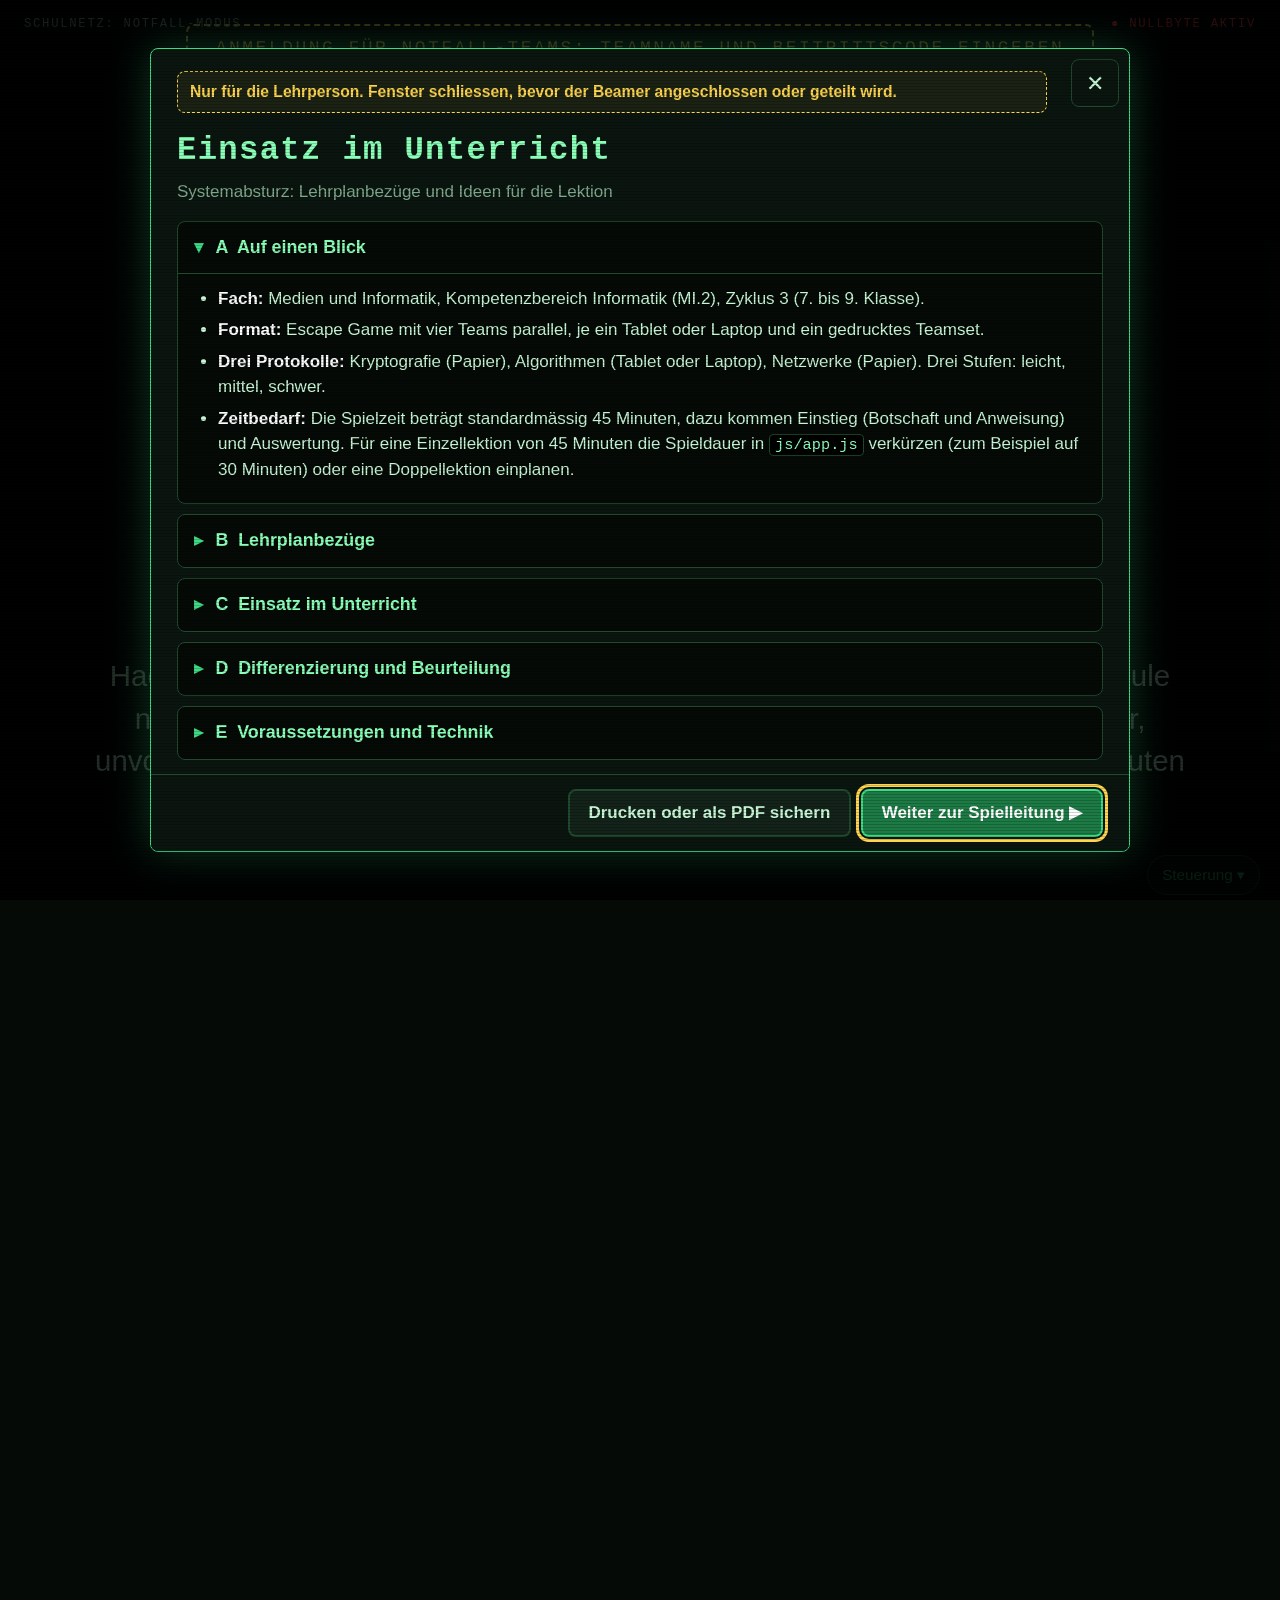
==== spielleitung.html @ 3955ee03 "Standardstufe Mittel, Texte für Tablet oder Laptop, Uhrzeit des Absturzes = Startzeit" ====
<!DOCTYPE html>
<html lang="de-CH">
<head>
  <meta charset="utf-8">
  <meta name="viewport" content="width=device-width, initial-scale=1">
  <meta name="theme-color" content="#050a07">
  <meta name="robots" content="noindex">
  <title>Systemabsturz: Spielleitung</title>
  <link rel="icon" href="data:image/svg+xml,%3Csvg xmlns='http://www.w3.org/2000/svg' viewBox='0 0 16 16'%3E%3Crect width='16' height='16' fill='%23050a07'/%3E%3Ctext x='2' y='12' font-size='11' font-family='monospace' fill='%233ddc84'%3E%3E_%3C/text%3E%3C/svg%3E">
  <link rel="stylesheet" href="css/style.css">
</head>
<body data-seite="spielleitung" class="seite-leitung">

  <!-- Beamer-Bühne -->
  <section class="buehne">
    <div class="buehne-kopf">
      <span class="label">SCHULNETZ: NOTFALL-MODUS</span>
      <span class="label rot blinkt-langsam">● NULLBYTE AKTIV</span>
    </div>
    <div id="buehne-anmeldung" class="buehne-anmeldung">
      <span class="label">ANMELDUNG FÜR NOTFALL-TEAMS: TEAMNAME UND BEITRITTSCODE EINGEBEN</span>
      <span class="spielcode-wert buehne-code"></span>
    </div>
    <div id="gross-label" class="gross-label">BEREIT</div>
    <div id="gross-countdown" class="gross-countdown">45:00</div>
    <div class="szene">
      <h2 id="szene-titel"></h2>
      <p id="szene-text"></p>
    </div>
    <a href="#steuerung" class="zur-steuerung">Steuerung ▾</a>
  </section>

  <!-- Steuerung für die Lehrperson -->
  <section id="steuerung" class="steuerung">

    <!-- Kopfleiste: bleibt beim Scrollen sichtbar -->
    <header class="leitung-kopf">
      <div class="kopf-chips">
        <span class="kopf-chip phase-chip"><span class="chip-label">Phase</span> <strong id="phase-wert">Vorbereitung</strong></span>
        <span class="kopf-chip"><span class="chip-label">Beitrittscode</span> <strong class="spielcode-wert code-chip"></strong></span>
        <span class="kopf-chip"><span class="chip-label">Stufe</span> <strong class="stufe-wert"></strong></span>
        <span class="kopf-chip"><span class="chip-label">Zeit</span> <strong id="mini-countdown">45:00</strong></span>
      </div>
      <div class="kopf-knoepfe">
        <button type="button" id="kopf-start" class="knopf primaer">▶ Spiel starten</button>
        <button type="button" id="vollbild" class="knopf">⛶ Vollbild</button>
        <a href="#" id="zur-buehne" class="knopf link-knopf">▲ Beamer-Ansicht</a>
        <button type="button" id="unterrichtsinfo-knopf" class="knopf">ⓘ Unterrichtsinfo</button>
      </div>
      <p id="ablauf-status" class="ablauf-status" role="status"></p>
    </header>

    <!-- Reiter: Schritt für Schritt -->
    <nav class="reiter" role="tablist" aria-label="Schritte der Spielleitung">
      <button type="button" role="tab" class="reiter-knopf" data-reiter="vorbereiten"><span class="reiter-nr">1</span> Vorbereiten</button>
      <button type="button" role="tab" class="reiter-knopf" data-reiter="spiel"><span class="reiter-nr">2</span> Spiel durchführen</button>
      <button type="button" role="tab" class="reiter-knopf" data-reiter="nachher"><span class="reiter-nr">3</span> Nach dem Spiel</button>
      <button type="button" role="tab" class="reiter-knopf" data-reiter="extras"><span class="reiter-nr">?</span> Lösungen und Extras</button>
    </nav>

    <!-- 1. Vorbereiten -->
    <div class="reiter-inhalt" data-inhalt="vorbereiten" role="tabpanel">
      <div class="raster-2">
        <div class="karte einstellungen">
          <h3><span class="schritt">A</span> Schwierigkeit wählen</h3>
          <label class="zeile">Stufe <select id="stufe-wahl" class="stufe-wahl gross-wahl"></select></label>
          <p class="klein">Gilt für Protokoll 1 (Verschiebung der Chiffrierscheibe), Protokoll 2 (Labyrinth) und Protokoll 3 (Netzwerkplan). Druckt danach das Material derselben Stufe.</p>
          <table id="stufen-uebersicht" class="stufen-tabelle"></table>
        </div>

        <div class="karte einstellungen">
          <h3><span class="schritt">B</span> Code für Kiste 1 (Protokoll 1)</h3>
          <p class="klein">Zahlenschloss eurer ersten Kiste. Die geheime Nachricht wird automatisch neu verschlüsselt.</p>
          <div class="p1-einstellung">
            <label>Code <input id="p1-code" class="pin-klein" inputmode="numeric" maxlength="3" placeholder="z. B. 418" autocomplete="off"></label>
            <button type="button" id="p1-uebernehmen" class="knopf primaer">Übernehmen (PIN)</button>
            <button type="button" id="p1-standard" class="knopf">Standard</button>
          </div>
          <p id="p1-verschiebung-info" class="p1-verschiebung-info"></p>
          <p id="p1-status" class="klein"></p>
          <details class="mehr">
            <summary>Geheimtext anzeigen</summary>
            <div id="p1-vorschau" class="p1-vorschau" hidden></div>
            <p class="klein">Der Code selbst wird nicht an die Geräte der Teams übertragen, nur der Geheimtext und ein Hash.</p>
          </details>
        </div>
      </div>

      <div class="karte">
        <h3><span class="schritt">C</span> Material drucken</h3>
        <p class="klein">Pro Team ein Dossier der gewählten Stufe. Die Stufe lässt sich oben im Dossier oder Blatt umstellen. Druckeinstellung A4, «Tatsächliche Grösse», farbig. Im Dossier gibt es auch «Als HTML herunterladen».</p>
        <div class="druck-kacheln">
          <a class="druck-kachel dossier-kachel" href="druck/teamset.html" target="_blank" rel="noopener"><span class="kachel-icon">📚</span><strong>Gesamtes Dossier</strong><span class="klein">Auftrag und Protokoll 1 bis 3, 7 Seiten</span></a>
          <a class="druck-kachel" href="druck/auftrag.html" target="_blank" rel="noopener"><span class="kachel-icon">📄</span><strong>Auftrag</strong><span class="klein">1 Seite</span></a>
          <a class="druck-kachel" href="druck/protokoll1.html" target="_blank" rel="noopener"><span class="kachel-icon">🔐</span><strong>Protokoll 1</strong><span class="klein">Auftrag und Chiffrierscheibe, 3 Seiten</span></a>
          <a class="druck-kachel" id="link-protokoll2" href="druck/protokoll2.html" target="_blank" rel="noopener"><span class="kachel-icon">🧩</span><strong>Protokoll 2</strong><span class="klein">Algorithmen, 1 Seite</span></a>
          <a class="druck-kachel" id="link-netzwerk" href="druck/protokoll3.html" target="_blank" rel="noopener"><span class="kachel-icon">🌐</span><strong>Protokoll 3</strong><span class="klein">Auftrag und Netzwerkplan, 2 Seiten</span></a>
        </div>
      </div>

      <div class="weiter-zeile">
        <button type="button" class="knopf primaer" data-gehe-zu="spiel">Alles bereit: weiter zu «Spiel durchführen» ▶</button>
      </div>
    </div>

    <!-- 2. Spiel durchführen -->
    <div class="reiter-inhalt" data-inhalt="spiel" role="tabpanel" hidden>
      <div class="karte start-karte">
        <h3>Spiel starten</h3>
        <ol class="zeitstrahl">
          <li><strong>Botschaft</strong><span>Vollbild, NULLBYTE meldet sich mit Maske und Stimme</span></li>
          <li><strong>Spielanweisung</strong><span>wird vorgelesen, Beitrittscode gross darüber. Jetzt Material verteilen, Teams melden sich an.</span></li>
          <li><strong>Aufgaben frei</strong><span>Countdown startet, alle Teams beginnen gleichzeitig</span></li>
        </ol>
        <button type="button" id="spiel-starten" class="knopf primaer gross-knopf">▶ Spiel starten</button>
        <p class="tasten klein">Tastatur im Vollbild: <kbd>→</kbd> nächster Schritt, <kbd>R</kbd> Anweisung nochmals vorlesen, <kbd>Esc</kbd> Botschaft abbrechen.</p>
      </div>

      <div class="raster-2">
        <div class="karte">
          <h3>Auf dem Beamer zeigen</h3>
          <div class="knopf-reihe">
            <button type="button" class="knopf" data-szene="intro">Alarm</button>
            <button type="button" class="knopf" data-szene="auftrag">Auftrag</button>
            <button type="button" class="knopf" data-szene="regeln">Regeln</button>
            <button type="button" class="knopf" data-szene="gerettet">Gerettet</button>
            <span id="szene-vorlesen"></span>
          </div>
          <div class="knopf-reihe">
            <button type="button" id="nur-botschaft" class="knopf gefahr">Botschaft von NULLBYTE</button>
          </div>
          <div id="auto-vorlesen-zeile" class="schalter-zeile">
            <label><input type="checkbox" id="auto-vorlesen" checked> Story automatisch vorlesen</label>
            <label><input type="checkbox" id="hacker-stimme" checked> NULLBYTE mit Hackerstimme</label>
          </div>
        </div>

        <div class="karte">
          <h3>Ein Team hat Protokoll 3 geknackt</h3>
          <p class="klein">Zeigt die Schlussszene auf dem Beamer und hält die Uhr an.</p>
          <button type="button" id="system-gerettet" class="knopf primaer gross-knopf">✓ System gerettet</button>
        </div>
      </div>

      <details class="karte hilfe-karte">
        <summary><h3>Probleme? Hilfe für Notfälle</h3></summary>
        <ul class="hilfe-liste">
          <li><button type="button" id="signal-erneut" class="knopf">Startsignal erneut senden</button><span>Ein Gerät wartet noch, obwohl das Spiel läuft.</span></li>
          <li><button type="button" id="start-countdown" class="knopf">Aufgaben sofort freigeben</button><span>Ohne Botschaft und Anweisung direkt starten.</span></li>
          <li><button type="button" id="neuer-code" class="knopf">Neuer Beitrittscode</button><span>Nur vor dem Start möglich.</span></li>
        </ul>
        <p class="klein">Kein Internet? Auf dem Gerät des Teams «Spielleitung: manuell starten» und PIN wählen.<br>Direkter Link für die Teams: <code id="anmelde-link"></code></p>
        <p id="sync-info" class="klein"></p>
      </details>
    </div>

    <!-- 3. Nach dem Spiel -->
    <div class="reiter-inhalt" data-inhalt="nachher" role="tabpanel" hidden>
      <div class="raster-2">
        <div class="karte">
          <h3>Neue Runde vorbereiten</h3>
          <p>Setzt Countdown, Beitrittscode und Beamer zurück. Danach mit Schritt 1 neu beginnen.</p>
          <button type="button" id="reset-countdown" class="knopf gefahr">Spiel zurücksetzen (PIN)</button>
        </div>
        <div class="karte">
          <h3>Geräte der Teams zurücksetzen</h3>
          <ol>
            <li>Auf dem Tablet oder Laptop des Teams unten rechts auf «Spielleitung» tippen oder klicken.</li>
            <li>PIN eingeben, «Spiel zurücksetzen» wählen und «Löschen» bestätigen.</li>
          </ol>
          <p class="klein">Der Spielstand liegt nur auf dem jeweiligen Gerät. Die Teams melden ihren Endpunktestand mündlich.</p>
        </div>
      </div>
    </div>

    <!-- Lösungen und Extras -->
    <div class="reiter-inhalt" data-inhalt="extras" role="tabpanel" hidden>
      <div class="karte">
        <h3>Lösungen</h3>
        <p class="klein">Passen sich an die gewählte Stufe und den Code für Kiste 1 an. Nicht auf dem Beamer zeigen.</p>
        <button type="button" id="loesungen-knopf" class="knopf">Lösungen anzeigen</button>
        <div id="loesungen" hidden>
          <dl id="loesungen-liste" class="loesungen-liste"></dl>
        </div>
      </div>

      <details class="karte">
        <summary><h3>Countdown ohne Internet synchronisieren</h3></summary>
        <p>Nur nötig, wenn das Startsignal nicht funktioniert. Alle Geräte zählen dann auf dieselbe Uhrzeit herunter.</p>
        <label class="zeile">Spielende <input type="time" id="link-zeit" step="60"></label>
        <p class="link-zeile"><span class="label">Teams:</span> <code id="link-tablet"></code> <button type="button" class="knopf klein-knopf kopieren" data-ziel="#link-tablet">Kopieren</button></p>
        <p class="link-zeile"><span class="label">Beamer:</span> <code id="link-beamer"></code> <button type="button" class="knopf klein-knopf kopieren" data-ziel="#link-beamer">Kopieren</button></p>
        <button type="button" id="link-oeffnen" class="knopf">Beamer mit dieser Endzeit öffnen</button>
      </details>

      <details class="karte">
        <summary><h3>Konfiguration erzeugen (Codes ändern)</h3></summary>
        <p>Hier erzeugt ihr neue Hashes, wenn ihr das Spiel mit eigenen Codes spielen wollt. Die Ausgabe ersetzt die entsprechenden Konstanten oben in <code>js/app.js</code>. Die Eingaben werden nirgends gespeichert.</p>
        <div class="generator">
          <label>Code Protokoll 1 (Kiste 1) <input id="gen-p1" inputmode="numeric"></label>
          <label>Erklärung Protokoll 1 <input id="gen-p1info"></label>
          <label>Bonusantwort <input id="gen-bonus" inputmode="numeric"></label>
          <label>Signaturen Protokoll 2 (mit Komma) <input id="gen-signaturen"></label>
          <label>Code Kiste 2 <input id="gen-kiste2" inputmode="numeric"></label>
          <label>Override-Code Protokoll 3 <input id="gen-p3" inputmode="numeric"></label>
          <label>Erklärung Protokoll 3 <input id="gen-p3info"></label>
          <label>Verschiebung Protokoll 1 (1 bis 25) <input id="gen-verschiebung" inputmode="numeric" placeholder="4"></label>
          <label>Neue PIN (leer = bisherige) <input id="gen-pin" inputmode="numeric"></label>
        </div>
        <button type="button" id="generator-knopf" class="knopf primaer">Konfiguration erzeugen (PIN)</button>
        <textarea id="generator-ausgabe" class="generator-ausgabe" rows="16" readonly hidden></textarea>
        <p class="klein">Wenn ihr das Labyrinth ändert, passt ihr es in <code>js/maze.js</code> an und erzeugt hier die neuen Signaturen.</p>
      </details>

      <p class="klein"><a href="index.html">Zur Startseite der Teams</a></p>
    </div>
  </section>

  <footer class="fuss">
    <span>«Systemabsturz» von Christof Heiss, Jan Schmid, PH Luzern 2026, Lizenz <a href="https://creativecommons.org/licenses/by-sa/4.0/deed.de" target="_blank" rel="noopener">CC BY-SA 4.0</a></span>
  </footer>

  <!-- Botschaft von NULLBYTE (Intro im Vollbild) -->
  <div id="video-box" class="overlay video-box" hidden>
    <div id="video-ersatz" class="video-ersatz">
      <img src="img/maske.svg" alt="Maske von NULLBYTE" class="maske maske-gross">
      <div class="ersatz-rechts">
        <div class="label rot blinkt-langsam">● EINGEHENDE ÜBERTRAGUNG: NULLBYTE</div>
        <pre id="ersatz-text"></pre>
      </div>
    </div>
    <div class="video-knoepfe">
      <button type="button" id="nochmals-vorlesen" class="knopf">Botschaft nochmals abspielen</button>
      <button type="button" id="video-freigeben" class="knopf primaer">Weiter zur Spielanweisung ▶</button>
      <button type="button" id="video-schliessen" class="knopf">Schliessen ✕</button>
    </div>
  </div>

  <!-- Spielanweisung nach der Botschaft, darüber der Beitrittscode -->
  <div id="anweisung" class="overlay anweisung" hidden>
    <div class="anweisung-box">
      <div class="anweisung-code">
        <span class="label">BEITRITTSCODE FÜR DIE TEAMS</span>
        <span class="spielcode-wert anweisung-codewert"></span>
        <span class="anweisung-url">Notfall-Terminal: <strong class="anmelde-kurz"></strong></span>
      </div>
      <h1 id="anweisung-titel"></h1>
      <div id="anweisung-text" class="anweisung-text"></div>
      <div class="anweisung-knoepfe">
        <button type="button" id="anweisung-nochmals" class="knopf klein-knopf">Nochmals vorlesen</button>
        <button type="button" id="anweisung-freigeben" class="knopf klein-knopf">Aufgaben jetzt freigeben ▶</button>
      </div>
    </div>
  </div>

  <!-- Schlussszene -->
  <div id="gerettet" class="overlay sieg" hidden>
    <div class="overlay-box">
      <h1>SYSTEM WIEDERHERGESTELLT</h1>
      <p class="gross-text">NULLBYTE ist ausgesperrt. Ihr habt die Schule gerettet!</p>
      <p class="klein">Tippen zum Schliessen</p>
    </div>
  </div>

  <!-- Unterrichtsinfo: erscheint beim Öffnen, nur für die Lehrperson (Inhalt in js/unterrichtsinfo.js) -->
  <div id="unterrichtsinfo" class="info-overlay" hidden>
    <div id="unterrichtsinfo-box" class="info-fenster" role="dialog" aria-modal="true" aria-labelledby="unterrichtsinfo-titel" aria-describedby="unterrichtsinfo-untertitel">
      <button type="button" id="unterrichtsinfo-schliessen" class="info-x" aria-label="Fenster schliessen">✕</button>
      <p id="unterrichtsinfo-hinweis" class="info-hinweis"></p>
      <h2 id="unterrichtsinfo-titel"></h2>
      <p id="unterrichtsinfo-untertitel" class="info-untertitel"></p>
      <div id="unterrichtsinfo-inhalt" class="info-inhalt"></div>
      <div class="info-knoepfe">
        <button type="button" id="unterrichtsinfo-drucken" class="knopf">Drucken oder als PDF sichern</button>
        <button type="button" id="unterrichtsinfo-weiter" class="knopf primaer">Weiter zur Spielleitung ▶</button>
      </div>
    </div>
  </div>

  <script src="js/maze.js"></script>
  <script src="js/netzwerke.js"></script>
  <script src="js/app.js"></script>
  <script src="js/unterrichtsinfo.js"></script>
</body>
</html>
---- css/style.css ----
/* =====================================================================
   Systemabsturz: Gestaltung im Terminal-Look
   Lizenz: CC BY-SA 4.0, Christof Heiss, Jan Schmid, PH Luzern 2026
   ===================================================================== */

:root {
  --hintergrund: #050a07;
  --flaeche: #0b1510;
  --flaeche-hell: #13231a;
  --rand: #1f4a2e;
  --gruen: #3ddc84;
  --gruen-hell: #8affb8;
  --gruen-dunkel: #1c7a45;
  --text: #c8f7d6;
  --text-schwach: #7fa98c;
  --rot: #ff4040;
  --rot-dunkel: #8b1111;
  --gelb: #ffd54f;
  --blau: #4c97ff;
  --mono: ui-monospace, "SFMono-Regular", Menlo, Consolas, "Liberation Mono", "Courier New", monospace;
  --sans: -apple-system, "Segoe UI", Roboto, "Helvetica Neue", Arial, sans-serif;
  --touch: 56px;
  --radius: 8px;
}

* { box-sizing: border-box; }

html, body {
  margin: 0;
  height: 100%;
  background: var(--hintergrund);
  color: var(--text);
  font-family: var(--mono);
  font-size: 17px;
  line-height: 1.45;
  -webkit-text-size-adjust: 100%;
  -webkit-tap-highlight-color: transparent;
  overscroll-behavior: none;
}

/* leichte Bildschirmlinien wie bei einem alten Monitor */
body::after {
  content: "";
  position: fixed;
  inset: 0;
  pointer-events: none;
  background: repeating-linear-gradient(0deg, rgba(0, 0, 0, 0.18) 0, rgba(0, 0, 0, 0.18) 1px, transparent 1px, transparent 3px);
  z-index: 9999;
  transform: translateZ(0);   /* eigene Grafikebene: wird nicht bei jedem Bild neu gezeichnet */
  contain: strict;
}

[hidden] { display: none !important; }

a { color: var(--gruen); }
h1, h2, h3 { color: var(--gruen-hell); margin: 0 0 0.5em; font-weight: 700; letter-spacing: 0.04em; }
h2 { font-size: 1.25rem; }
h3 { font-size: 1.05rem; }
p { margin: 0 0 0.8em; }
code { background: var(--flaeche-hell); padding: 0 0.3em; border-radius: 4px; word-break: break-all; }

.label { font-size: 0.72rem; letter-spacing: 0.14em; color: var(--text-schwach); text-transform: uppercase; }
.klein { font-size: 0.85rem; color: var(--text-schwach); }
.rot { color: var(--rot); }
.ok { color: var(--gruen); font-weight: 700; }
.fehler { color: var(--rot); font-weight: 700; }
.gross-text { font-size: 1.35rem; font-weight: 700; }

/* ------------------------------ Knöpfe ------------------------------ */

.knopf {
  min-height: var(--touch);
  min-width: var(--touch);
  padding: 0 1.1em;
  font: inherit;
  font-weight: 700;
  color: var(--text);
  background: var(--flaeche-hell);
  border: 2px solid var(--rand);
  border-radius: var(--radius);
  cursor: pointer;
  touch-action: manipulation;
  user-select: none;
  -webkit-user-select: none;
  transition: background 0.15s, transform 0.08s, border-color 0.15s;
}
.knopf:hover { border-color: var(--gruen); }
.knopf:active { transform: scale(0.97); }
.knopf:focus-visible, .taste:focus-visible, .tab:focus-visible { outline: 3px solid var(--gelb); outline-offset: 2px; }
.knopf:disabled { opacity: 0.4; cursor: not-allowed; }
.knopf.primaer { background: var(--gruen-dunkel); border-color: var(--gruen); color: #fff; }
.knopf.primaer:hover { background: #239552; }
.knopf.gefahr { background: var(--rot-dunkel); border-color: var(--rot); color: #fff; }
.knopf.gross { min-height: 68px; font-size: 1.25rem; width: 100%; }
.klein-knopf { min-height: 48px; font-size: 0.85rem; font-weight: 400; }

/* ----------------------------- Fusszeile ---------------------------- */

.fuss {
  display: flex;
  align-items: center;
  justify-content: space-between;
  gap: 1em;
  padding: 2px 12px;
  font-size: 0.72rem;
  color: var(--text-schwach);
  border-top: 1px solid var(--rand);
  background: var(--hintergrund);
}
.fuss .klein-knopf { min-height: 48px; padding: 0 0.8em; background: transparent; border-color: transparent; color: var(--text-schwach); }

/* ============================ Startseite ============================ */

.seite-start { display: flex; flex-direction: column; min-height: 100%; }
.start { flex: 1; display: flex; align-items: center; justify-content: center; padding: 24px 16px; }
.start-box { width: 100%; max-width: 620px; }
.boot { color: var(--gruen); font-size: 0.95rem; margin: 0 0 1.2em; white-space: pre-wrap; }
.start h1 { font-size: clamp(2.2rem, 7vw, 4rem); margin-bottom: 0.1em; }
.untertitel { color: var(--text-schwach); letter-spacing: 0.2em; text-transform: uppercase; }
.warnung-text { color: var(--rot); border-left: 4px solid var(--rot); padding-left: 0.8em; }
#start-formular { display: flex; flex-direction: column; gap: 12px; margin: 1.4em 0 1em; }
#start-formular input {
  min-height: 64px;
  font: inherit;
  font-size: 1.4rem;
  padding: 0 0.6em;
  color: var(--gruen-hell);
  background: #000;
  border: 2px solid var(--gruen-dunkel);
  border-radius: var(--radius);
  caret-color: var(--gruen);
}
#start-formular input:focus { outline: none; border-color: var(--gruen); box-shadow: 0 0 0 3px rgba(61, 220, 132, 0.25); }

/* Glitch-Effekt für Titel */
.glitch { position: relative; color: var(--gruen-hell); text-shadow: 0 0 12px rgba(61, 220, 132, 0.45); }
.glitch::before, .glitch::after {
  content: attr(data-text);
  position: absolute;
  inset: 0;
  overflow: hidden;
  pointer-events: none;
}
.glitch::before { color: var(--rot); transform: translate(2px, 0); clip-path: inset(0 0 60% 0); animation: glitch 3s infinite steps(1); opacity: 0.7; }
.glitch::after { color: var(--blau); transform: translate(-2px, 0); clip-path: inset(55% 0 0 0); animation: glitch 2.3s infinite steps(1) reverse; opacity: 0.7; }
@keyframes glitch {
  0%, 88%, 100% { transform: translate(0, 0); opacity: 0; }
  90% { transform: translate(3px, -1px); opacity: 0.8; }
  94% { transform: translate(-3px, 1px); opacity: 0.8; }
}

/* ============================= Terminal ============================= */

.seite-terminal {
  display: grid;
  grid-template-rows: auto auto 1fr auto;
  height: 100vh;
  height: 100dvh;
  overflow: hidden;
}

.kopf {
  display: flex;
  align-items: stretch;
  gap: 10px;
  padding: 6px 12px;
  padding-top: max(6px, env(safe-area-inset-top));
  background: linear-gradient(#0d1a12, #08110c);
  border-bottom: 2px solid var(--rand);
}
.kopf-feld { display: flex; flex-direction: column; justify-content: center; padding: 0 10px; border-right: 1px solid var(--rand); }
.kopf-feld .wert { font-size: 1.35rem; font-weight: 700; color: var(--gruen-hell); white-space: nowrap; }
.kopf-team { flex: 1; min-width: 0; }
.kopf-team .wert { overflow: hidden; text-overflow: ellipsis; }
.kopf-uhr .wert { font-size: 2rem; line-height: 1.1; letter-spacing: 0.06em; color: var(--gruen); font-variant-numeric: tabular-nums; }
#countdown.knapp { color: var(--rot); animation: puls 1s infinite; will-change: opacity; }
#countdown.gestoppt { color: var(--gelb); }
.joker { letter-spacing: 0.15em; }
.joker-punkt { color: var(--text-schwach); }
.joker-punkt.voll { color: var(--gelb); }
.helpdesk-knopf { align-self: center; background: #10263a; border-color: var(--blau); color: #fff; }
.helpdesk-knopf.blinkt { animation: blinken 1s infinite; }

@keyframes puls { 50% { opacity: 0.45; } }
@keyframes blinken { 50% { opacity: 0.55; } }
.blinkt-langsam { animation: puls 2s infinite; }

.tabs { display: flex; gap: 6px; padding: 6px 12px 0; background: var(--hintergrund); border-bottom: 2px solid var(--rand); }
.tab {
  flex: 1;
  min-height: 52px;
  font: inherit;
  font-weight: 700;
  color: var(--text-schwach);
  background: var(--flaeche);
  border: 2px solid var(--rand);
  border-bottom: none;
  border-radius: var(--radius) var(--radius) 0 0;
  cursor: pointer;
  touch-action: manipulation;
}
.tab.aktiv { color: #001b0b; background: var(--gruen); border-color: var(--gruen); }
.tab.geloest:not(.aktiv) { color: var(--gruen); }
.tab:disabled { opacity: 0.45; cursor: not-allowed; }

.inhalt { min-height: 0; overflow: hidden; position: relative; }
.protokoll { height: 100%; overflow: auto; padding: 14px 16px; -webkit-overflow-scrolling: touch; }

/* Protokolle 1 und 3: Text links, Ziffernfeld rechts */
.p1, .p3 { display: grid; grid-template-columns: minmax(0, 1.25fr) minmax(320px, 1fr); gap: 24px; align-content: start; }
.story { font-family: var(--sans); font-size: 1.1rem; color: var(--text); background: var(--flaeche); border-left: 4px solid var(--gruen); padding: 10px 14px; border-radius: 0 var(--radius) var(--radius) 0; }
.story.kompakt { font-size: 0.95rem; padding: 6px 12px; margin-bottom: 8px; }
.hinweis { color: var(--gelb); font-family: var(--sans); }
.hinweis::before { content: "HINWEIS: "; font-family: var(--mono); font-weight: 700; }

.nachricht-box { background: #000; border: 2px solid var(--rot-dunkel); border-radius: var(--radius); padding: 12px 16px; margin: 0 0 1em; }
.geheimnachricht { font-size: 1.45rem; line-height: 1.6; letter-spacing: 0.12em; color: var(--rot); word-spacing: 0.25em; margin: 0.3em 0 0; text-shadow: 0 0 8px rgba(255, 64, 64, 0.4); }

.erfolg { border: 2px solid var(--gruen); background: rgba(61, 220, 132, 0.08); padding: 14px 16px; border-radius: var(--radius); margin-bottom: 14px; }
.erfolg-text { font-size: 1.3rem; font-weight: 700; color: var(--gruen-hell); }
.erfolg.kompakt { display: flex; align-items: center; gap: 14px; padding: 6px 12px; margin-bottom: 8px; }
.erfolg.kompakt .erfolg-text { flex: 1; font-size: 1.05rem; margin: 0; }
.erfolg.neu { animation: aufleuchten 1.2s ease-out; }
@keyframes aufleuchten { 0% { box-shadow: 0 0 0 0 rgba(61, 220, 132, 0.9); background: rgba(61, 220, 132, 0.5); } 100% { box-shadow: 0 0 0 20px rgba(61, 220, 132, 0); } }

.bonus { border: 2px dashed var(--gelb); border-radius: var(--radius); padding: 12px 14px; }
.bonus h3 { color: var(--gelb); }

/* ---------------------------- Ziffernfeld --------------------------- */

.ziffernfeld { max-width: 380px; margin: 0 auto; outline: none; }
.ziffernfeld.gesperrt .taste { opacity: 0.45; }
.ziffern-beschriftung { text-align: center; font-size: 0.8rem; letter-spacing: 0.14em; color: var(--text-schwach); text-transform: uppercase; }
.ziffern-anzeige { display: flex; justify-content: center; gap: 12px; margin: 6px 0 12px; }
.ziffer {
  width: 64px; height: 76px;
  display: flex; align-items: center; justify-content: center;
  font-size: 2.6rem; font-weight: 700;
  color: var(--text-schwach);
  background: #000;
  border: 2px solid var(--rand);
  border-radius: var(--radius);
}
.ziffer.voll { color: var(--gruen-hell); border-color: var(--gruen); text-shadow: 0 0 10px rgba(61, 220, 132, 0.6); }
.ziffern-tasten { display: grid; grid-template-columns: repeat(3, 1fr); gap: 10px; }
.taste {
  min-height: 64px;
  font: inherit;
  font-size: 1.7rem;
  font-weight: 700;
  color: var(--text);
  background: var(--flaeche-hell);
  border: 2px solid var(--rand);
  border-radius: var(--radius);
  cursor: pointer;
  touch-action: manipulation;
  user-select: none;
  -webkit-user-select: none;
}
.taste:active { background: var(--gruen-dunkel); transform: scale(0.96); }
.taste.loeschen { font-size: 1rem; color: var(--gelb); }
.taste.bestaetigen { font-size: 1rem; background: var(--gruen-dunkel); border-color: var(--gruen); color: #fff; }
.ziffern-meldung { min-height: 2.6em; margin-top: 10px; text-align: center; font-weight: 700; }
.ziffern-meldung.fehler { color: var(--rot); animation: wackeln 0.4s; }
.ziffern-meldung.warnung { color: var(--gelb); }
@keyframes wackeln { 20%, 60% { transform: translateX(-8px); } 40%, 80% { transform: translateX(8px); } }

/* --------------------------- Protokoll 2 ---------------------------- */

.p2 { display: flex; flex-direction: column; padding: 8px 12px; overflow: hidden; }
.p2-raster { flex: 1; min-height: 0; display: grid; grid-template-columns: 55fr 45fr; gap: 12px; }
.p2-blockly { position: relative; min-height: 0; border: 2px solid var(--rand); border-radius: var(--radius); overflow: hidden; }
#blockly { position: absolute; inset: 0; }
#blockly-sperre {
  position: absolute; inset: 0;
  display: flex; align-items: flex-end; justify-content: center;
  padding-bottom: 14px;
  background: rgba(0, 0, 0, 0.12);
  color: var(--gelb);
  font-weight: 700;
  z-index: 50;
}
.p2-labyrinth { min-height: 0; display: flex; flex-direction: column; gap: 6px; }
.signatur-leiste { display: flex; align-items: center; gap: 8px; font-weight: 700; font-size: 1.05rem; }
#signaturen { display: flex; gap: 6px; }
.signatur-platz { display: inline-flex; align-items: center; justify-content: center; width: 40px; height: 40px; border: 2px solid var(--rand); border-radius: 6px; background: #000; color: var(--text-schwach); font-size: 1.4rem; }
.signatur-platz.voll { color: var(--gelb); border-color: var(--gelb); animation: aufleuchten 0.6s; }
.svg-box { flex: 1; min-height: 160px; display: flex; justify-content: center; }
#labyrinth { width: 100%; height: 100%; max-height: 100%; border-radius: 6px; }
.algo-knoepfe { display: grid; grid-template-columns: 1.3fr 1fr 1fr; gap: 6px; }
.algo-knoepfe .knopf { padding: 0 0.4em; font-size: 0.95rem; }
#algo-start.laeuft { background: #8a6d00; border-color: var(--gelb); }
.tempo { display: flex; align-items: center; gap: 8px; font-weight: 700; min-height: 48px; }
.tempo input { flex: 1; height: 48px; accent-color: var(--gruen); }
.algo-meldung { min-height: 2.8em; padding: 6px 10px; border-radius: 6px; background: var(--flaeche); font-weight: 700; font-size: 0.95rem; }
.algo-meldung.ok { color: var(--gruen-hell); border: 2px solid var(--gruen); }
.algo-meldung.fehler { color: #fff; background: var(--rot-dunkel); border: 2px solid var(--rot); }
.algo-meldung.warnung { color: var(--gelb); border: 2px solid var(--gelb); }
.algo-meldung.info { color: var(--text-schwach); }

/* Labyrinth-Animationen */
.roboter { will-change: transform; }
.roboter.infiziert .roboter-koerper { animation: absturz 1.2s forwards; }
.roboter.infiziert rect:first-child { fill: #ff8a80; stroke: var(--rot); }
.roboter.ziel .roboter-koerper { animation: jubel 0.6s 3; }
.roboter-koerper.stoss { animation: stoss 0.35s 2; }
.signatur.eingesammelt { opacity: 0.18; transition: opacity 0.3s; }
.maze-meldung { paint-order: stroke; stroke: #000; stroke-width: 4px; }
.feld-infiziert { fill: #d32f2f; }
@keyframes stoss { 50% { transform: translateY(-7px); } }
@keyframes absturz {
  0% { transform: rotate(0) scale(1); }
  20% { transform: rotate(25deg) scale(1.1); }
  40% { transform: rotate(-25deg) scale(1.1); }
  60% { transform: rotate(15deg) scale(0.9); }
  100% { transform: rotate(180deg) scale(0.55); opacity: 0.5; }
}
@keyframes jubel { 50% { transform: translateY(-6px) scale(1.15); } }

/* Blockly an Touch anpassen */
.blocklyToolboxCategory, .blocklyTreeRow { min-height: 48px; }
.blocklyTreeRow { height: auto !important; padding: 8px 6px !important; }
.blocklyTreeLabel { font-family: var(--sans); font-size: 15px !important; }
.blocklyToolboxCategoryLabel { font-family: var(--sans); font-size: 15px; }
.blocklyToolbox, .blocklyToolboxDiv { border-right: 1px solid var(--rand); }
.blocklyMainBackground { stroke: none; }
/* Aktuell ausgeführter Block: gelber Rahmen */
.blocklyHighlighted > .blocklyPath { stroke: #fff200 !important; stroke-width: 6px !important; }

/* ------------------------------ Buzzer ------------------------------ */

.buzzer-bereich { text-align: center; }
.buzzer {
  width: min(70vw, 300px);
  aspect-ratio: 1;
  border-radius: 50%;
  border: 10px solid #4a0000;
  background: radial-gradient(circle at 35% 30%, #ff8080, #e00000 45%, #7a0000 100%);
  box-shadow: 0 12px 0 #3a0000, 0 18px 40px rgba(255, 0, 0, 0.5);
  color: #fff;
  font: inherit;
  font-size: 1.5rem;
  font-weight: 700;
  text-shadow: 0 2px 4px #000;
  cursor: pointer;
  touch-action: manipulation;
  animation: buzzerpuls 1.4s ease-in-out infinite;
  will-change: transform;
}
.buzzer:active { transform: translateY(10px); box-shadow: 0 2px 0 #3a0000, 0 8px 20px rgba(255, 0, 0, 0.6); }
@keyframes buzzerpuls { 50% { transform: scale(1.04); } }

/* ----------------------------- Help-Desk ---------------------------- */

.helpdesk-hintergrund { position: fixed; inset: 0; background: rgba(0, 0, 0, 0.55); z-index: 100; }
.helpdesk {
  position: fixed;
  top: 0; right: 0; bottom: 0;
  width: min(460px, 92vw);
  padding: 16px 18px;
  padding-top: max(16px, env(safe-area-inset-top));
  background: #07131c;
  border-left: 3px solid var(--blau);
  z-index: 101;
  overflow-y: auto;
  transform: translateX(105%);
  transition: transform 0.25s ease-out;
  font-family: var(--sans);
}
.helpdesk.offen { transform: translateX(0); }
.helpdesk-kopf { display: flex; justify-content: space-between; align-items: center; margin-bottom: 10px; }
.helpdesk h2 { color: #9ec9ff; }
.tipp-liste { list-style: none; padding: 0; margin: 0 0 14px; display: flex; flex-direction: column; gap: 8px; }
.tipp { padding: 10px 12px; border-radius: 6px; border: 1px dashed #2a4a66; color: #5b7a94; }
.tipp.frei { border-style: solid; border-color: var(--blau); color: #e3f0ff; background: #0d2234; }
.tipp .gratis { color: var(--gelb); font-weight: 700; }
#joker-knopf { width: 100%; margin: 6px 0; background: #144a8a; border-color: var(--blau); }

/* ------------------------- Overlays, Dialoge ------------------------ */

.overlay {
  position: fixed;
  inset: 0;
  z-index: 200;
  display: flex;
  align-items: center;
  justify-content: center;
  padding: 16px;
  text-align: center;
}
.overlay-box { max-width: 760px; }
.geloescht { background: rgba(40, 0, 0, 0.94); color: #ffd0d0; }
.geloescht h1 { font-size: clamp(2.4rem, 8vw, 5rem); color: var(--rot); text-shadow: 0 0 24px rgba(255, 0, 0, 0.7); }
.sieg { background: radial-gradient(circle, rgba(10, 60, 30, 0.97), rgba(2, 15, 8, 0.98)); }
.sieg h1 { font-size: clamp(2rem, 6vw, 4rem); color: var(--gruen-hell); text-shadow: 0 0 24px rgba(61, 220, 132, 0.8); }
.sieg.neu .overlay-box { animation: aufleuchten 1.5s; }
.sieg-werte { display: grid; grid-template-columns: auto auto; gap: 6px 24px; justify-content: center; text-align: left; font-size: 1.3rem; margin: 1em 0 1.5em; }
.sieg-werte dt { color: var(--text-schwach); }
.sieg-werte dd { margin: 0; font-weight: 700; color: var(--gruen-hell); }
.gross-zahl { font-size: 2.2rem; color: var(--gelb) !important; }
body.spiel-gesperrt .kopf, body.spiel-gesperrt .tabs { position: relative; z-index: 201; }
body.spiel-gesperrt .helpdesk-knopf, body.spiel-gesperrt .tab { pointer-events: none; opacity: 0.5; }

.dialog-hintergrund { position: fixed; inset: 0; background: rgba(0, 0, 0, 0.7); z-index: 300; display: flex; align-items: center; justify-content: center; padding: 16px; }
.dialog { width: min(520px, 100%); background: #0a1a10; border: 2px solid var(--gruen); border-radius: var(--radius); padding: 20px; font-family: var(--sans); box-shadow: 0 0 40px rgba(61, 220, 132, 0.25); }
.dialog.warnung { border-color: var(--rot); }
.dialog-knoepfe { display: flex; gap: 10px; justify-content: flex-end; flex-wrap: wrap; margin-top: 14px; }
.pin-feld { width: 100%; min-height: 60px; font: inherit; font-size: 1.6rem; letter-spacing: 0.4em; text-align: center; background: #000; color: var(--gruen-hell); border: 2px solid var(--rand); border-radius: var(--radius); }

.toast {
  position: fixed;
  left: 50%;
  bottom: 40px;
  transform: translate(-50%, 150%);
  max-width: 90vw;
  padding: 14px 20px;
  background: #0a1a10;
  border: 2px solid var(--gruen);
  border-radius: var(--radius);
  font-weight: 700;
  z-index: 400;
  opacity: 0;
  transition: transform 0.25s, opacity 0.25s;
  pointer-events: none;
}
.toast.sichtbar { transform: translate(-50%, 0); opacity: 1; }
.toast.warnung { border-color: var(--rot); color: #ffd0d0; background: #2a0606; }
.toast.info { border-color: var(--blau); }

/* ========================= Spielleitung ============================= */

.seite-leitung { overflow-y: auto; }
.buehne {
  min-height: 100vh;
  min-height: 100dvh;
  display: flex;
  flex-direction: column;
  align-items: center;
  justify-content: center;
  padding: 24px 16px 60px;
  position: relative;
  text-align: center;
}
.buehne-kopf { position: absolute; top: 16px; left: 24px; right: 24px; display: flex; justify-content: space-between; font-size: 1rem; }
.gross-label { font-size: clamp(1rem, 2.5vw, 2rem); letter-spacing: 0.3em; color: var(--text-schwach); }
.gross-countdown {
  font-size: clamp(5rem, 22vw, 18rem);
  line-height: 1;
  font-weight: 700;
  color: var(--gruen);
  font-variant-numeric: tabular-nums;
  text-shadow: 0 0 30px rgba(61, 220, 132, 0.5);
}
.gross-countdown.knapp, .gross-countdown.abgelaufen { color: var(--rot); text-shadow: 0 0 30px rgba(255, 0, 0, 0.6); animation: puls 1s infinite; }
.gross-countdown.lang { font-size: clamp(4rem, 14vw, 12rem); }
.gross-countdown.wartet { color: var(--text-schwach); text-shadow: none; }
.szene { max-width: 1100px; margin-top: 2vh; }
.szene h2 { font-size: clamp(1.4rem, 3.5vw, 2.8rem); color: var(--rot); }
.szene p { font-family: var(--sans); font-size: clamp(1.1rem, 2.3vw, 1.9rem); line-height: 1.45; }
.zur-steuerung { position: absolute; bottom: 14px; right: 20px; font-size: 0.9rem; opacity: 0.5; }

.steuerung { max-width: 1100px; margin: 0 auto; padding: 24px 16px 40px; font-family: var(--sans); }
.knopf-reihe { display: flex; flex-wrap: wrap; gap: 10px; margin-bottom: 14px; }
.knopf-reihe .knopf.aktiv { border-color: var(--gelb); color: var(--gelb); }
.karte { background: var(--flaeche); border: 1px solid var(--rand); border-radius: var(--radius); padding: 16px; margin-bottom: 14px; }
.karte summary { cursor: pointer; min-height: 48px; display: flex; align-items: center; }
.karte summary h3 { margin: 0; display: inline; }
.zeile { display: flex; align-items: center; gap: 10px; margin-bottom: 10px; }
.zeile input, .generator input {
  min-height: 48px;
  font: inherit;
  padding: 0 10px;
  color: var(--gruen-hell);
  background: #000;
  border: 2px solid var(--rand);
  border-radius: 6px;
}
.link-zeile { display: flex; flex-wrap: wrap; align-items: center; gap: 8px; }
.loesungen-liste { display: grid; grid-template-columns: max-content 1fr; gap: 6px 18px; margin: 12px 0 0; }
.loesungen-liste dt { color: var(--text-schwach); }
.loesungen-liste dd { margin: 0; font-family: var(--mono); color: var(--gelb); font-weight: 700; }
.generator { display: grid; grid-template-columns: 1fr 1fr; gap: 10px 16px; margin-bottom: 12px; }
.generator label { display: flex; flex-direction: column; gap: 4px; font-size: 0.9rem; }
.generator-ausgabe { width: 100%; margin-top: 12px; font-family: var(--mono); font-size: 0.8rem; background: #000; color: var(--gruen); border: 1px solid var(--rand); border-radius: 6px; padding: 10px; }

.video-box { background: #000; flex-direction: column; gap: 14px; }
.video-ersatz { width: min(1400px, 100%); display: flex; align-items: center; gap: 4vw; text-align: left; }
.ersatz-rechts { flex: 1; min-width: 0; }
.video-ersatz pre { font-size: clamp(1rem, 2vw, 1.8rem); line-height: 1.4; color: var(--gruen); white-space: pre-wrap; height: 70vh; overflow: hidden; display: flex; flex-direction: column; justify-content: flex-end; margin: 0.5em 0 0; text-shadow: 0 0 12px rgba(61, 220, 132, 0.6); }
.video-knoepfe { display: flex; gap: 10px; }

/* Maske von NULLBYTE */
.maske { display: block; filter: drop-shadow(0 0 18px rgba(61, 220, 132, 0.45)); will-change: transform; }
.maske-gross { width: min(30vw, 420px); height: auto; animation: maskeschweben 4s ease-in-out infinite, maskeglitch 5s steps(1) infinite; }
.maske-start { width: 110px; height: auto; float: right; margin: 0 0 10px 16px; opacity: 0.9; animation: maskeglitch 6s steps(1) infinite; }
@keyframes maskeschweben { 50% { transform: translateY(-10px); } }
/* Glitch nur über transform und opacity: der Grafikchip erledigt das ohne Neuzeichnen */
@keyframes maskeglitch {
  0%, 92%, 100% { translate: 0 0; opacity: 1; }
  93% { translate: 5px 0; opacity: 0.7; }
  96% { translate: -5px 0; opacity: 0.85; }
}
.vorlesen-knopf { min-height: 48px; min-width: 48px; padding: 0 0.6em; font-size: 1rem; }
.story { display: flow-root; }
.story .vorlesen-knopf { float: right; margin: -4px -6px 2px 10px; background: transparent; }
.story.kompakt .vorlesen-knopf { margin-top: -4px; }
#helpdesk-vorlesen .vorlesen-knopf { width: 100%; margin-bottom: 10px; background: #0d2234; border-color: var(--blau); }
.schalter-zeile { display: flex; flex-wrap: wrap; gap: 8px 24px; }
.schalter-zeile label { display: flex; align-items: center; gap: 8px; min-height: 48px; cursor: pointer; }
.schalter-zeile input { width: 24px; height: 24px; accent-color: var(--gruen); }
@media (max-width: 800px) { .video-ersatz { flex-direction: column; } .maske-gross { width: 40vw; } .video-ersatz pre { height: 45vh; } }

/* ======================= Kleinere Bildschirme ======================= */

@media (max-width: 900px) {
  .kopf { flex-wrap: wrap; }
  .kopf-uhr .wert { font-size: 1.6rem; }
  .p1, .p3 { grid-template-columns: 1fr; }
}

/* Hochformat: Labyrinth unter den Blöcken */
@media (orientation: portrait) and (max-width: 900px) {
  .p2 { overflow: auto; }
  .p2-raster { grid-template-columns: 1fr; grid-template-rows: 55vh auto; }
  .svg-box { height: 50vh; flex: none; }
}

/* niedrige Bildschirme (Tablet quer mit Browserleiste) */
@media (max-height: 760px) and (orientation: landscape) {
  html, body { font-size: 16px; }
  .kopf { padding-top: 4px; padding-bottom: 4px; }
  .kopf-uhr .wert { font-size: 1.7rem; }
  .tab { min-height: 48px; }
  .ziffer { height: 64px; }
  .taste { min-height: 56px; }
  .story { font-size: 1rem; }
  .geheimnachricht { font-size: 1.25rem; }
}

@media (prefers-reduced-motion: reduce) {
  *, *::before, *::after { animation-duration: 0.01ms !important; animation-iteration-count: 1 !important; transition-duration: 0.01ms !important; }
}

/* ====================== Spielcode und Warten ======================== */

.code-feld { text-transform: uppercase; letter-spacing: 0.3em; }
#ohne-code { align-self: flex-start; background: transparent; color: var(--text-schwach); }
.buehne-anmeldung { display: flex; flex-direction: column; align-items: center; gap: 4px; margin-bottom: 2vh; padding: 10px 28px; border: 2px dashed var(--gelb); border-radius: var(--radius); }
.buehne-anmeldung .label { color: var(--gelb); font-size: clamp(0.8rem, 1.4vw, 1.2rem); }
.buehne-code { font-size: clamp(2.5rem, 7vw, 6rem); font-weight: 700; letter-spacing: 0.25em; color: var(--gelb); text-shadow: 0 0 20px rgba(255, 213, 79, 0.5); }
.ablauf { border-color: var(--gruen); }
.ablauf ol { padding-left: 1.3em; }
.ablauf .spielcode-wert { color: var(--gelb); letter-spacing: 0.15em; font-family: var(--mono); }
.gross-knopf { font-size: 1.15rem; padding: 0 1.6em; }
.ablauf-status { min-height: 1.5em; font-weight: 700; }
.ablauf-status.ok { color: var(--gruen); }
.ablauf-status.fehler { color: var(--rot); }
.ablauf-status.warnung { color: var(--gelb); }
.ablauf-status.info { color: var(--text-schwach); }
.warten { background: radial-gradient(circle, #08190f, #020604); z-index: 250; }
.buehne-anmeldung:not([hidden]) ~ .gross-countdown { font-size: clamp(4rem, 15vw, 12rem); }
.warten .overlay-box { max-width: 640px; }
.warten h1 { font-size: clamp(1.6rem, 4vw, 2.6rem); }
.warten-maske { width: 130px; height: auto; margin: 0 auto 14px; animation: maskeschweben 4s ease-in-out infinite; }
.warten-status { color: var(--text-schwach); min-height: 3em; }
.warten-status.ok::before { content: ""; display: inline-block; width: 10px; height: 10px; margin-right: 8px; border-radius: 50%; background: var(--gruen); animation: puls 1.2s infinite; }
.warten-status.fehler { color: var(--rot); }
.warten #bereit-knopf { max-width: 360px; }
.warten.empfangen h1 { color: var(--gelb); animation: puls 0.5s infinite; }

/* Protokoll 2: Stufe, Blockzähler und Energie */
.p2-zaehler { margin-left: auto; display: flex; flex-wrap: wrap; gap: 6px; justify-content: flex-end; }
.zaehler { padding: 4px 8px; border: 1px solid var(--rand); border-radius: 6px; font-size: 0.8rem; white-space: nowrap; color: var(--text); background: var(--flaeche); }
#stufe-info { color: var(--text-schwach); }
#block-zaehler.voll { color: var(--gelb); border-color: var(--gelb); }
#energie-zaehler { color: #9ec9ff; border-color: #2a4a66; }
#energie-zaehler.leer { color: #fff; background: var(--rot-dunkel); border-color: var(--rot); }
.stufe-wahl { min-height: 48px; font: inherit; padding: 0 10px; color: var(--gruen-hell); background: #000; border: 2px solid var(--rand); border-radius: 6px; }
.loesungen-liste dd.programm { font-family: var(--sans); font-weight: 400; color: var(--text); }

/* ===================== Spielanweisung (Beamer) ====================== */

.anweisung { background: #020604; z-index: 260; align-items: flex-start; overflow-y: auto; }
/* Hintergrundbild (Hacker mit Maske): rechts gut sichtbar, links dunkler
   Verlauf für Beitrittscode und Anweisung. Leicht heranzoomend. */
.anweisung::before {
  content: "";
  position: fixed;
  inset: 0;
  background:
    linear-gradient(to right, #020604 0%, #020604 30%, rgba(2, 6, 4, 0.75) 48%, rgba(2, 6, 4, 0.15) 70%, rgba(2, 6, 4, 0) 100%),
    url("../img/hintergrund-anweisung.webp") right center / auto 100% no-repeat,
    #020604;
  animation: hintergrundzoom 60s ease-in-out infinite alternate;
  transform-origin: right center;
  z-index: -1;
}
@keyframes hintergrundzoom { from { transform: scale(1); } to { transform: scale(1.06); } }
.anweisung { justify-content: flex-start; }
.anweisung .anweisung-box { position: relative; width: min(60vw, 1150px); margin: 0 0 0 3vw; text-align: left; }
.anweisung-code { display: flex; width: fit-content; background: rgba(5, 12, 7, 0.85); }
.anweisung h1 { text-align: left; }
.anweisung-text { background: rgba(4, 10, 6, 0.72); border: 1px solid rgba(61, 220, 132, 0.3); border-radius: 12px; padding: 1.2vh 0.8vw; }
.anweisung-absatz { font-size: clamp(1rem, min(1.6vw, 2.9vh), 1.7rem) !important; line-height: 1.35; padding-top: 0.7vh; padding-bottom: 0.7vh; }
.anweisung .anweisung-codewert { font-size: clamp(2.8rem, min(8vw, 12vh), 8rem); }
.anweisung .anweisung-code { margin-bottom: 2vh; }
.anweisung h1 { margin-bottom: 1.2vh; }
@media (max-width: 900px), (orientation: portrait) {
  .anweisung::before { background: linear-gradient(rgba(2, 6, 4, 0.8), rgba(2, 6, 4, 0.9)), url("../img/hintergrund-anweisung.webp") center / cover no-repeat, #020604; }
  .anweisung .anweisung-box { width: 100%; margin: 0 auto; }
}
.anweisung-box { width: min(1300px, 100%); margin: 0 auto; padding: 2vh 2vw; text-align: center; }
.anweisung-code { display: inline-flex; flex-direction: column; align-items: center; gap: 2px; padding: 1.5vh 3vw; margin-bottom: 3vh; border: 3px solid var(--gelb); border-radius: 12px; background: rgba(255, 213, 79, 0.06); box-shadow: 0 0 40px rgba(255, 213, 79, 0.2); }
.anweisung-code .label { color: var(--gelb); font-size: clamp(0.9rem, 1.6vw, 1.4rem); }
.anweisung-codewert { font-size: clamp(3rem, min(10vw, 15vh), 9rem); line-height: 1.05; font-weight: 700; letter-spacing: 0.25em; padding-left: 0.25em; color: var(--gelb); text-shadow: 0 0 24px rgba(255, 213, 79, 0.6); }
.anweisung-url { font-size: clamp(0.9rem, 1.6vw, 1.4rem); color: var(--text); }
.anweisung-url strong { color: var(--gruen-hell); }
.anweisung h1 { font-size: clamp(1.6rem, 3.4vw, 3rem); color: var(--rot); margin-bottom: 2vh; }
.anweisung-text { text-align: left; display: flex; flex-direction: column; gap: 1.4vh; }
.anweisung-absatz { margin: 0; padding: 1vh 1.4vw; font-family: var(--sans); font-size: clamp(1rem, min(2vw, 3.4vh), 1.85rem); line-height: 1.4; color: var(--text-schwach); border-left: 6px solid transparent; border-radius: 0 8px 8px 0; transition: all 0.3s; }
.anweisung-absatz.aktiv { color: #fff; background: rgba(61, 220, 132, 0.12); border-left-color: var(--gruen); }
.anweisung-absatz.gelesen { color: var(--text); }
.anweisung-knoepfe { display: none !important; }
.buehne-anmeldung.klein { padding: 4px 18px; margin-bottom: 1vh; border-style: solid; }
.buehne-anmeldung.klein .buehne-code { font-size: clamp(1.6rem, 3.5vw, 3rem); }
.buehne-anmeldung.klein .label::after { content: " (Nachzügler)"; }
.link-knopf { display: inline-flex; align-items: center; text-decoration: none; }
/* Während der Botschaft keine Knöpfe und kein Mauszeiger sichtbar.
   Steuerung über die Tastatur: Leertaste/Pfeil rechts = weiter, Esc = schliessen */
.video-knoepfe { display: none !important; }
.video-box, .video-box * { cursor: none; }

/* Spielleitung: Spiel einstellen und Material */
.einstellungen { border-color: var(--gelb); }
.einstellungen h4 { margin: 14px 0 4px; color: var(--gruen-hell); }
.p1-einstellung { display: flex; flex-wrap: wrap; gap: 10px 16px; align-items: flex-end; }
.p1-einstellung label { display: flex; flex-direction: column; gap: 4px; font-size: 0.9rem; }
.pin-klein { min-height: 48px; width: 7em; font: inherit; font-size: 1.3rem; letter-spacing: 0.3em; text-align: center; background: #000; color: var(--gruen-hell); border: 2px solid var(--rand); border-radius: 6px; }
.p1-vorschau { margin-top: 8px; padding: 10px 12px; background: #000; border: 1px solid var(--rand); border-radius: 6px; }
.p1-vorschau .mono { font-family: var(--mono); color: var(--rot); letter-spacing: 0.08em; margin: 4px 0; }
.material-tabelle { width: 100%; border-collapse: collapse; margin-bottom: 12px; }
.material-tabelle th, .material-tabelle td { text-align: left; padding: 8px 10px; border-bottom: 1px solid var(--rand); }
.material-tabelle a { display: inline-flex; align-items: center; min-height: 44px; }
.material-tabelle tr.gewaehlt td { background: rgba(255, 213, 79, 0.08); }
.material-tabelle tr.gewaehlt td:first-child::after { content: " (gewählt)"; color: var(--gelb); }

/* ===================== Steuerung: Kopfleiste und Reiter ===================== */

.steuerung { max-width: 1180px; padding-top: 0; }
.leitung-kopf {
  position: sticky; top: 0; z-index: 50;
  display: flex; flex-wrap: wrap; align-items: center; justify-content: space-between; gap: 10px 16px;
  margin: 0 -16px 16px; padding: 12px 16px;
  background: rgba(5, 10, 7, 0.96); border-bottom: 1px solid var(--rand);
}
.kopf-chips { display: flex; flex-wrap: wrap; gap: 8px; }
.kopf-chip {
  display: inline-flex; align-items: baseline; gap: 8px; padding: 6px 12px;
  background: var(--flaeche); border: 1px solid var(--rand); border-radius: 999px; font-size: 0.95rem;
}
.chip-label { font-size: 0.72rem; text-transform: uppercase; letter-spacing: 0.08em; color: var(--text-schwach); }
.kopf-chip strong { color: #fff; font-variant-numeric: tabular-nums; }
.kopf-chip .code-chip { font-family: var(--mono); color: var(--gelb); letter-spacing: 0.15em; }
.phase-chip strong { color: var(--gelb); }
body[data-phase="laeuft"] .phase-chip { border-color: var(--gruen); }
body[data-phase="laeuft"] .phase-chip strong { color: var(--gruen); }
body[data-phase="beendet"] .phase-chip strong { color: var(--text-schwach); }
.kopf-knoepfe { display: flex; flex-wrap: wrap; gap: 8px; }
.kopf-knoepfe .knopf { min-height: 44px; padding: 8px 14px; font-size: 0.95rem; }
.leitung-kopf .ablauf-status { flex-basis: 100%; margin: 0; font-size: 0.95rem; }
.leitung-kopf .ablauf-status:empty { display: none; }

.reiter { display: grid; grid-template-columns: repeat(4, 1fr); gap: 8px; margin-bottom: 18px; }
.reiter-knopf {
  display: flex; align-items: center; justify-content: center; gap: 10px; min-height: 56px; padding: 8px 12px;
  font: 700 1rem var(--sans); color: var(--text-schwach); cursor: pointer;
  background: var(--flaeche); border: 1px solid var(--rand); border-radius: var(--radius);
}
.reiter-knopf:hover { color: var(--text); border-color: var(--gruen-dunkel); }
.reiter-knopf:focus-visible { outline: 3px solid var(--gelb); outline-offset: 2px; }
.reiter-knopf.aktiv { color: #fff; background: var(--flaeche-hell); border-color: var(--gruen); box-shadow: inset 0 -3px 0 var(--gruen); }
.reiter-nr {
  display: inline-grid; place-items: center; width: 28px; height: 28px; border-radius: 50%;
  border: 2px solid currentColor; font-size: 0.9rem;
}
.reiter-knopf.aktiv .reiter-nr { background: var(--gruen); border-color: var(--gruen); color: #04140a; }

.reiter-inhalt h3 { display: flex; align-items: center; gap: 10px; margin-top: 0; }
.schritt {
  display: inline-grid; place-items: center; width: 26px; height: 26px; flex: none; border-radius: 6px;
  background: var(--gelb); color: #1a1400; font-size: 0.85rem;
}
.raster-2 { display: grid; grid-template-columns: repeat(auto-fit, minmax(min(340px, 100%), 1fr)); gap: 14px; margin-bottom: 14px; }
.raster-2 > .karte { margin-bottom: 0; }
.einstellungen { border-color: var(--rand); }
.gross-wahl { min-height: 52px; font-size: 1.1rem; min-width: 180px; }
.mehr { margin-top: 12px; }
.mehr summary { cursor: pointer; min-height: 40px; display: flex; align-items: center; color: var(--gruen-hell); font-weight: 600; }
.mehr[open] summary { margin-bottom: 8px; }

.druck-kacheln { display: grid; grid-template-columns: repeat(auto-fit, minmax(200px, 1fr)); gap: 10px; margin: 12px 0 4px; }
.druck-kachel {
  display: flex; flex-direction: column; gap: 4px; padding: 14px 16px; min-height: 96px;
  background: var(--flaeche-hell); border: 1px solid var(--rand); border-radius: var(--radius);
  color: var(--text); text-decoration: none;
}
.druck-kachel:hover, .druck-kachel:focus-visible { border-color: var(--gruen); color: #fff; }
.druck-kachel strong { font-size: 1.05rem; }
.kachel-icon { font-size: 1.5rem; line-height: 1; }

.weiter-zeile { display: flex; justify-content: flex-end; margin-top: 6px; }

.start-karte { border-color: var(--gruen); text-align: center; padding: 20px; }
.start-karte h3 { justify-content: center; font-size: 1.3rem; }
.zeitstrahl { list-style: none; counter-reset: zs; display: grid; grid-template-columns: repeat(3, 1fr); gap: 12px; margin: 8px 0 18px; padding: 0; text-align: left; }
.zeitstrahl li {
  counter-increment: zs; position: relative; padding: 12px 14px 12px 50px;
  background: var(--flaeche-hell); border: 1px solid var(--rand); border-radius: var(--radius);
  display: flex; flex-direction: column; gap: 2px;
}
.zeitstrahl li::before {
  content: counter(zs); position: absolute; left: 12px; top: 12px;
  display: grid; place-items: center; width: 26px; height: 26px; border-radius: 50%;
  background: var(--gruen-dunkel); color: #fff; font-weight: 700; font-size: 0.85rem;
}
.zeitstrahl span { font-size: 0.88rem; color: var(--text-schwach); }
.start-karte .gross-knopf { min-width: min(420px, 100%); min-height: 64px; font-size: 1.3rem; }
.tasten { margin: 12px 0 0; }
.tasten kbd { font-family: var(--mono); padding: 1px 6px; border: 1px solid var(--rand); border-radius: 4px; background: #000; color: var(--text); }

.hilfe-karte summary h3 { color: var(--gelb); }
.hilfe-liste { list-style: none; padding: 0; margin: 10px 0; display: grid; gap: 8px; }
.hilfe-liste li { display: flex; flex-wrap: wrap; align-items: center; gap: 8px 14px; }
.hilfe-liste .knopf { min-width: 240px; }
.hilfe-liste span { color: var(--text-schwach); font-size: 0.92rem; }

@media (max-width: 760px) {
  .reiter { grid-template-columns: 1fr 1fr; }
  .zeitstrahl { grid-template-columns: 1fr; }
  .raster-2 { grid-template-columns: 1fr; }
  .hilfe-liste .knopf { min-width: 0; width: 100%; }
}

.stufen-tabelle { width: 100%; border-collapse: collapse; margin-top: 10px; font-size: 0.9rem; }
.stufen-tabelle th, .stufen-tabelle td { text-align: left; padding: 6px 8px; border-bottom: 1px solid var(--rand); }
.stufen-tabelle th { color: var(--text-schwach); font-weight: 600; font-size: 0.8rem; }
.stufen-tabelle tr.gewaehlt td { background: rgba(255, 213, 79, 0.08); color: #fff; }
.stufen-tabelle tr.gewaehlt td:first-child { color: var(--gelb); font-weight: 700; }
.zur-steuerung {
  opacity: 0.75; padding: 8px 14px; border: 1px solid var(--rand); border-radius: 999px;
  background: rgba(11, 21, 16, 0.85); font-family: var(--sans); text-decoration: none;
}
.zur-steuerung:hover { opacity: 1; }
@media (max-width: 760px) {
  .leitung-kopf { position: static; }
  .kopf-knoepfe { width: 100%; }
  .kopf-knoepfe .knopf { flex: 1 1 auto; }
}
.p1-verschiebung-info { margin: 10px 0 0; font-weight: 600; color: var(--gelb); }

/* ===================== Unterrichtsinfo (Fenster in der Spielleitung) ===================== */
html.info-offen, html.info-offen body { overflow: hidden; }
.info-overlay {
  position: fixed; inset: 0; z-index: 400; display: flex; align-items: center; justify-content: center;
  padding: 16px; background: rgba(0, 0, 0, 0.82);
}
.info-overlay[hidden] { display: none; }
.info-fenster {
  position: relative; width: min(980px, 100%); max-height: calc(100vh - 32px); max-height: calc(100dvh - 32px);
  overflow-y: auto; -webkit-overflow-scrolling: touch; overscroll-behavior: contain;
  padding: 22px 26px 0; font-family: var(--sans); line-height: 1.5;
  background: var(--flaeche); border: 1px solid var(--gruen); border-radius: var(--radius);
  box-shadow: 0 0 40px rgba(61, 220, 132, 0.25);
}
.info-x {
  position: absolute; top: 10px; right: 10px; width: 48px; height: 48px; display: grid; place-items: center;
  font-size: 1.3rem; color: var(--text); background: transparent; border: 1px solid var(--rand); border-radius: var(--radius); cursor: pointer;
}
.info-x:hover { border-color: var(--gruen); color: #fff; }
.info-x:focus-visible, .info-abschnitt summary:focus-visible { outline: 3px solid var(--gelb); outline-offset: 2px; }
.info-hinweis {
  margin: 0 56px 14px 0; padding: 8px 12px; font-size: 0.92rem; font-weight: 700; color: var(--gelb);
  border: 1px dashed var(--gelb); border-radius: var(--radius); background: rgba(255, 213, 79, 0.07);
}
.info-fenster h2 { margin: 0; font-family: var(--mono); font-size: clamp(1.4rem, 3vw, 1.9rem); color: var(--gruen-hell); }
.info-untertitel { margin: 4px 0 16px; color: var(--text-schwach); }
.info-abschnitt { border: 1px solid var(--rand); border-radius: var(--radius); background: var(--hintergrund); margin-bottom: 10px; }
.info-abschnitt summary {
  min-height: 52px; display: flex; align-items: center; padding: 8px 16px; cursor: pointer; list-style: none;
  font-weight: 700; font-size: 1.05rem; color: var(--gruen-hell); white-space: pre-wrap;
}
.info-abschnitt summary::-webkit-details-marker { display: none; }
.info-abschnitt summary::before { content: "▸"; display: inline-block; width: 1.2em; color: var(--gruen); }
.info-abschnitt[open] summary::before { content: "▾"; }
.info-abschnitt[open] summary { border-bottom: 1px solid var(--rand); }
.info-koerper { padding: 6px 18px 14px; color: var(--text); }
.info-koerper h4 { margin: 14px 0 4px; color: var(--gelb); font-size: 0.98rem; }
.info-koerper p { margin: 8px 0; }
.info-koerper ul { margin: 6px 0; padding-left: 1.3em; }
.info-koerper li { margin-bottom: 6px; }
.info-koerper strong { color: #fff; }
.info-koerper code { font-family: var(--mono); font-size: 0.9em; padding: 1px 5px; background: #000; border: 1px solid var(--rand); border-radius: 4px; color: var(--gruen-hell); }
.info-koerper a { color: var(--gruen-hell); word-break: break-all; }
.info-tabelle-huelle { overflow-x: auto; margin: 6px 0 10px; }
.info-tabelle { width: 100%; border-collapse: collapse; font-size: 0.9rem; }
.info-tabelle th, .info-tabelle td { padding: 8px 10px; text-align: left; vertical-align: top; border-bottom: 1px solid var(--rand); overflow-wrap: anywhere; }
.info-tabelle th { color: var(--text-schwach); font-size: 0.8rem; text-transform: uppercase; letter-spacing: 0.06em; }
.info-tabelle td:first-child { white-space: nowrap; font-weight: 700; color: #fff; }
.info-knoepfe {
  position: sticky; bottom: 0; display: flex; flex-wrap: wrap; justify-content: flex-end; gap: 10px;
  margin: 14px -26px 0; padding: 14px 26px; background: var(--flaeche); border-top: 1px solid var(--rand);
}
.info-knoepfe .knopf, #unterrichtsinfo-knopf { min-height: 48px; }
@media (max-width: 700px) {
  .info-fenster { padding: 18px 16px 0; }
  .info-knoepfe { margin: 14px -16px 0; padding: 12px 16px; }
  .info-knoepfe .knopf { flex: 1 1 100%; }
  .info-tabelle thead { display: none; }
  .info-tabelle tr { display: block; border-bottom: 1px solid var(--rand); padding: 6px 0; }
  .info-tabelle td { display: block; border: none; padding: 3px 0; white-space: normal !important; }
}

/* Drucken: nur der Fensterinhalt auf A4 */
@media print {
  html.info-druck, html.info-druck body { overflow: visible !important; height: auto !important; background: #fff !important; }
  html.info-druck body::after, html.info-druck body > *:not(#unterrichtsinfo) { display: none !important; }
  html.info-druck .info-overlay { position: static; display: block; padding: 0; background: none; }
  html.info-druck .info-fenster {
    width: auto; max-height: none; overflow: visible; padding: 0; border: none; box-shadow: none;
    background: #fff; color: #111; font-family: Arial, Helvetica, sans-serif; font-size: 10pt; line-height: 1.35;
  }
  html.info-druck .info-x, html.info-druck .info-knoepfe { display: none !important; }
  html.info-druck .info-hinweis { color: #111; border-color: #999; background: none; margin-right: 0; }
  html.info-druck .info-fenster h2 { color: #111; font-family: Arial, Helvetica, sans-serif; }
  html.info-druck .info-untertitel { color: #555; }
  html.info-druck .info-abschnitt { border: none; background: none; margin: 0 0 4mm; break-inside: auto; }
  html.info-druck .info-abschnitt summary { min-height: 0; padding: 2mm 0 1mm; color: #111; border-bottom: 1.2pt solid #111; font-size: 12pt; }
  html.info-druck .info-abschnitt summary::before { content: none; }
  html.info-druck .info-koerper { padding: 1mm 0; color: #111; }
  html.info-druck .info-koerper h4 { color: #111; }
  html.info-druck .info-koerper strong { color: #111; }
  html.info-druck .info-koerper code { background: #f2f2f2; color: #111; border-color: #ccc; }
  html.info-druck .info-koerper a { color: #111; }
  html.info-druck .info-tabelle th { color: #555; border-bottom: 1pt solid #111; }
  html.info-druck .info-tabelle td { border-bottom: 0.5pt solid #bbb; color: #111; }
  html.info-druck .info-tabelle td:first-child { color: #111; }
  html.info-druck .info-tabelle tr { break-inside: avoid; }
  html.info-druck .info-tabelle { font-size: 9pt; }
  html.info-druck .info-tabelle th { font-size: 8pt; }
  html.info-druck .info-koerper h4 { font-size: 10.5pt; }
  html.info-druck .info-fenster h2 { font-size: 17pt; }
  html.info-druck .info-hinweis { font-size: 9.5pt; }
}
@page { size: A4; margin: 15mm; }
.dossier-kachel { border-color: var(--gruen); background: rgba(61, 220, 132, 0.08); }
.dossier-kachel strong { color: var(--gruen-hell); }
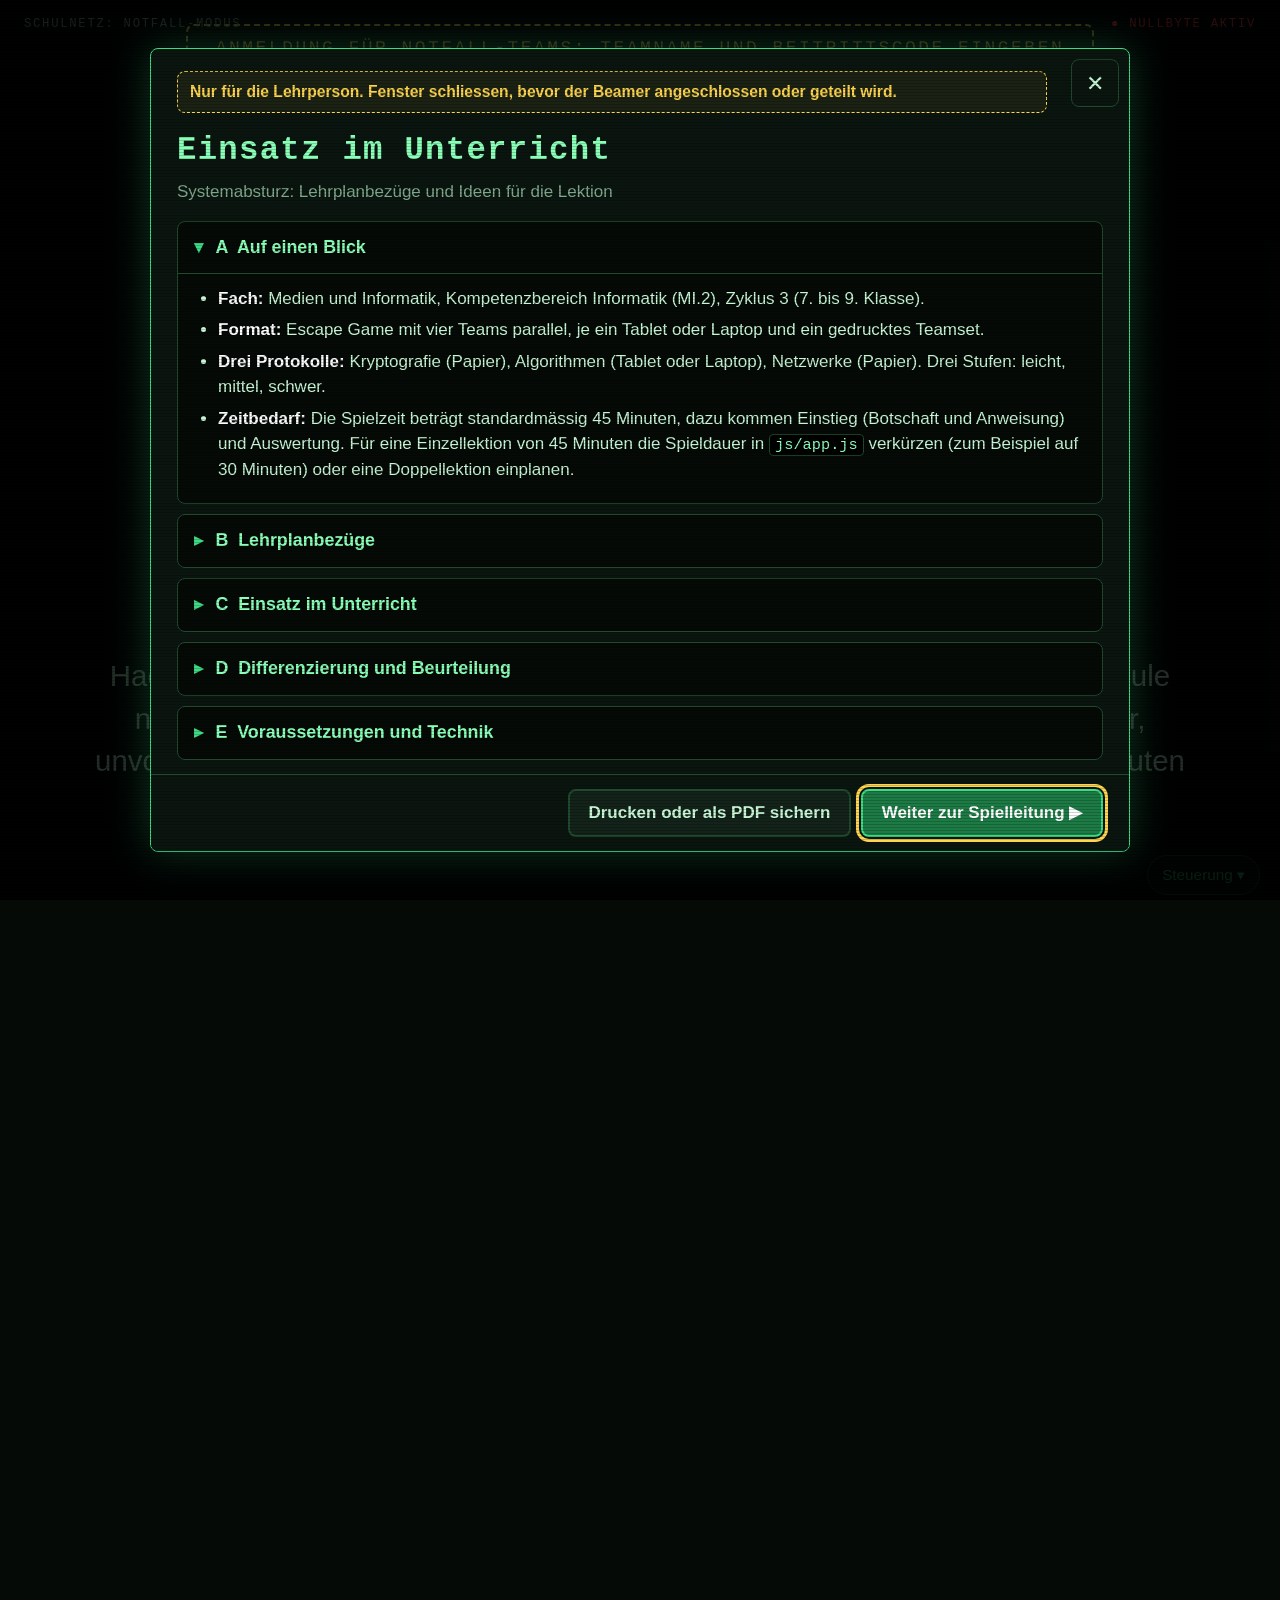
==== commit eae03443: "Leitfaden für die Spielleitung zum Drucken und Herunterladen (Lösungen nach PIN)" ====
--- a/spielleitung.html
+++ b/spielleitung.html
@@ -91,6 +91,7 @@
         <p class="klein">Pro Team ein Dossier der gewählten Stufe. Die Stufe lässt sich oben im Dossier oder Blatt umstellen. Druckeinstellung A4, «Tatsächliche Grösse», farbig. Im Dossier gibt es auch «Als HTML herunterladen».</p>
         <div class="druck-kacheln">
           <a class="druck-kachel dossier-kachel" href="druck/teamset.html" target="_blank" rel="noopener"><span class="kachel-icon">📚</span><strong>Gesamtes Dossier</strong><span class="klein">Auftrag und Protokoll 1 bis 3, 7 Seiten</span></a>
+          <a class="druck-kachel leitfaden-kachel" href="druck/leitfaden.html" target="_blank" rel="noopener"><span class="kachel-icon">🧭</span><strong>Leitfaden Spielleitung</strong><span class="klein">Vorbereitung, Ablauf, Notfälle, Lösungen (PIN), 9 Seiten</span></a>
           <a class="druck-kachel" href="druck/auftrag.html" target="_blank" rel="noopener"><span class="kachel-icon">📄</span><strong>Auftrag</strong><span class="klein">1 Seite</span></a>
           <a class="druck-kachel" href="druck/protokoll1.html" target="_blank" rel="noopener"><span class="kachel-icon">🔐</span><strong>Protokoll 1</strong><span class="klein">Auftrag und Chiffrierscheibe, 3 Seiten</span></a>
           <a class="druck-kachel" id="link-protokoll2" href="druck/protokoll2.html" target="_blank" rel="noopener"><span class="kachel-icon">🧩</span><strong>Protokoll 2</strong><span class="klein">Algorithmen, 1 Seite</span></a>
@@ -179,6 +180,7 @@
         <h3>Lösungen</h3>
         <p class="klein">Passen sich an die gewählte Stufe und den Code für Kiste 1 an. Nicht auf dem Beamer zeigen.</p>
         <button type="button" id="loesungen-knopf" class="knopf">Lösungen anzeigen</button>
+        <a class="knopf link-knopf" href="druck/leitfaden.html" target="_blank" rel="noopener">Leitfaden Spielleitung (Druck und Download)</a>
         <div id="loesungen" hidden>
           <dl id="loesungen-liste" class="loesungen-liste"></dl>
         </div>
--- a/css/style.css
+++ b/css/style.css
@@ -854,3 +854,5 @@
 @page { size: A4; margin: 15mm; }
 .dossier-kachel { border-color: var(--gruen); background: rgba(61, 220, 132, 0.08); }
 .dossier-kachel strong { color: var(--gruen-hell); }
+.leitfaden-kachel { border-color: var(--gelb); background: rgba(255, 213, 79, 0.06); }
+.leitfaden-kachel strong { color: var(--gelb); }
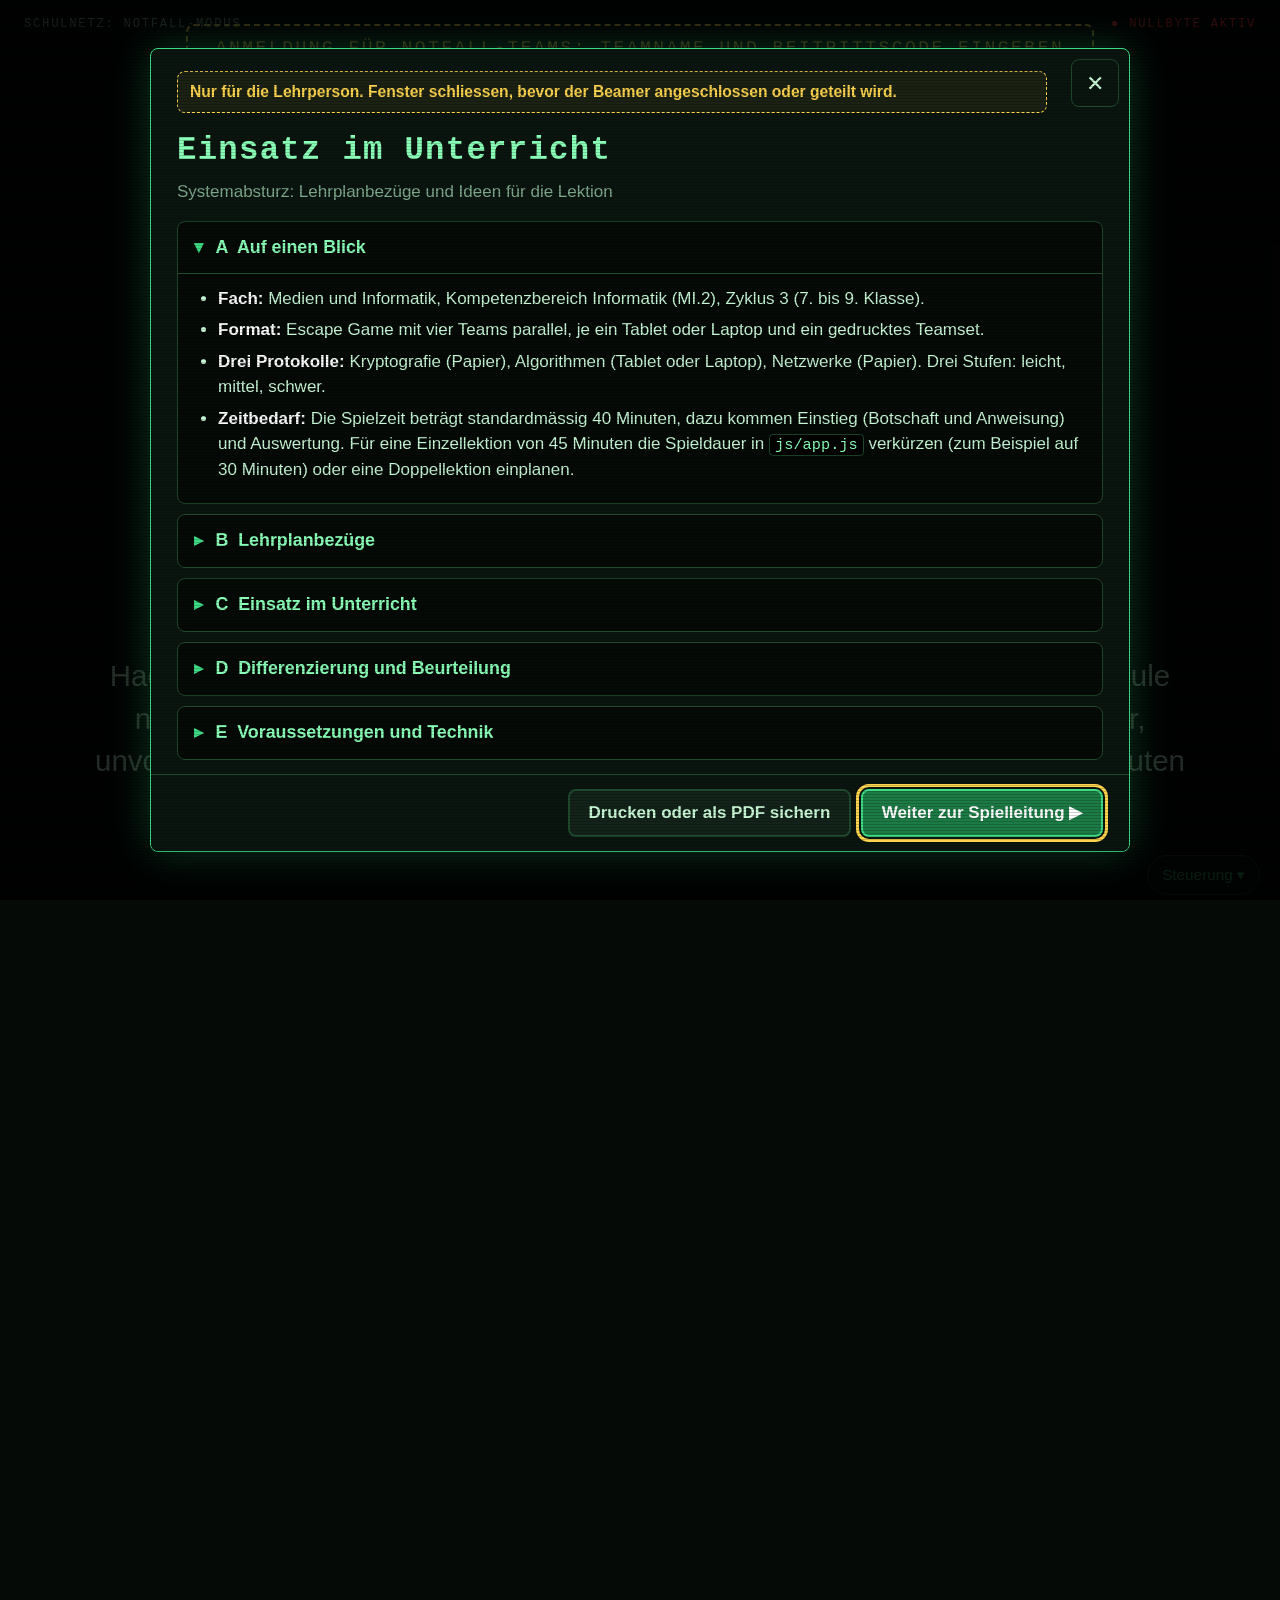
==== commit fbf2c7cd: "Spieldauer 40 Minuten" ====
--- a/spielleitung.html
+++ b/spielleitung.html
@@ -22,7 +22,7 @@
       <span class="spielcode-wert buehne-code"></span>
     </div>
     <div id="gross-label" class="gross-label">BEREIT</div>
-    <div id="gross-countdown" class="gross-countdown">45:00</div>
+    <div id="gross-countdown" class="gross-countdown">40:00</div>
     <div class="szene">
       <h2 id="szene-titel"></h2>
       <p id="szene-text"></p>
@@ -39,7 +39,7 @@
         <span class="kopf-chip phase-chip"><span class="chip-label">Phase</span> <strong id="phase-wert">Vorbereitung</strong></span>
         <span class="kopf-chip"><span class="chip-label">Beitrittscode</span> <strong class="spielcode-wert code-chip"></strong></span>
         <span class="kopf-chip"><span class="chip-label">Stufe</span> <strong class="stufe-wert"></strong></span>
-        <span class="kopf-chip"><span class="chip-label">Zeit</span> <strong id="mini-countdown">45:00</strong></span>
+        <span class="kopf-chip"><span class="chip-label">Zeit</span> <strong id="mini-countdown">40:00</strong></span>
       </div>
       <div class="kopf-knoepfe">
         <button type="button" id="kopf-start" class="knopf primaer">▶ Spiel starten</button>
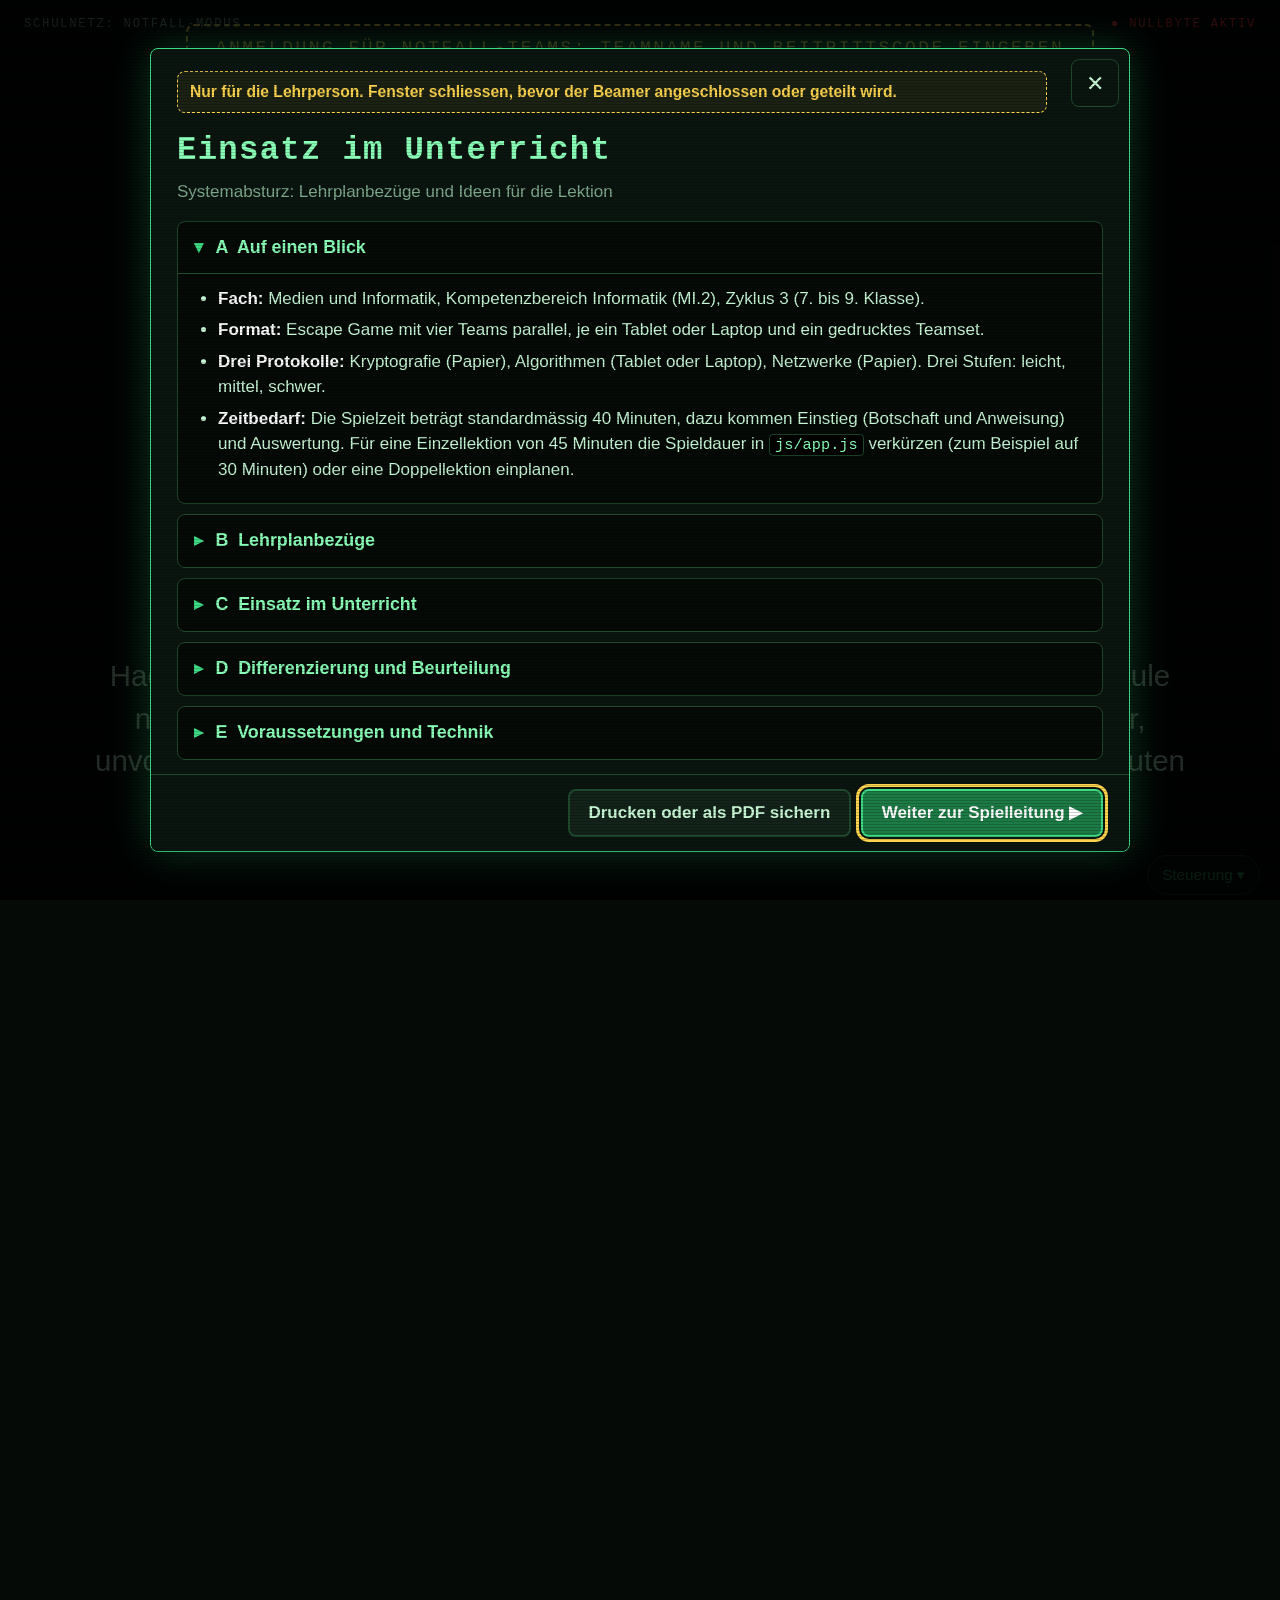
==== commit c4f5f523: "Technikcheck für Spielleitung und Geräte der Teams Prüft lokalen Speicher, Ton, Sprachaufnahmen, Blo" ====
--- a/spielleitung.html
+++ b/spielleitung.html
@@ -97,6 +97,13 @@
           <a class="druck-kachel" id="link-protokoll2" href="druck/protokoll2.html" target="_blank" rel="noopener"><span class="kachel-icon">🧩</span><strong>Protokoll 2</strong><span class="klein">Algorithmen, 1 Seite</span></a>
           <a class="druck-kachel" id="link-netzwerk" href="druck/protokoll3.html" target="_blank" rel="noopener"><span class="kachel-icon">🌐</span><strong>Protokoll 3</strong><span class="klein">Auftrag und Netzwerkplan, 2 Seiten</span></a>
         </div>
+      </div>
+
+      <div class="karte">
+        <h3><span class="schritt">D</span> Technikcheck</h3>
+        <p class="klein">Prüft dieses Gerät: Speicher, Ton, Sprachaufnahmen, Blockly, Startsignal über ntfy.sh (mit Testnachricht) und Offline-Cache. Die Geräte der Teams prüft ihr auf der Startseite mit «Gerät prüfen».</p>
+        <button type="button" id="technikcheck-knopf" class="knopf">Jetzt prüfen</button>
+        <ul id="technikcheck-liste" class="technikcheck-liste" aria-live="polite"></ul>
       </div>
 
       <div class="weiter-zeile">
@@ -283,5 +290,6 @@
   <script src="js/netzwerke.js"></script>
   <script src="js/app.js"></script>
   <script src="js/unterrichtsinfo.js"></script>
+  <script src="js/technikcheck.js"></script>
 </body>
 </html>
--- a/css/style.css
+++ b/css/style.css
@@ -856,3 +856,17 @@
 .dossier-kachel strong { color: var(--gruen-hell); }
 .leitfaden-kachel { border-color: var(--gelb); background: rgba(255, 213, 79, 0.06); }
 .leitfaden-kachel strong { color: var(--gelb); }
+
+/* ===================== Technikcheck ===================== */
+.technikcheck-liste { list-style: none; margin: 12px 0 0; padding: 0; display: grid; gap: 6px; text-align: left; }
+.technikcheck-liste li { display: flex; align-items: flex-start; gap: 10px; padding: 8px 10px; border: 1px solid var(--rand); border-radius: var(--radius); background: var(--hintergrund); }
+.technikcheck-liste .technik-zeichen { flex: none; width: 1.6em; height: 1.6em; display: grid; place-items: center; border-radius: 50%; font-weight: 700; color: #04140a; }
+.technikcheck-liste li.ok .technik-zeichen { background: var(--gruen); }
+.technikcheck-liste li.fehler { border-color: var(--rot-dunkel); }
+.technikcheck-liste li.fehler .technik-zeichen { background: var(--rot); color: #fff; }
+.technikcheck-liste .technik-text { font-family: var(--sans); font-size: 0.95rem; }
+.technikcheck-liste .technik-hinweis { display: block; margin-top: 2px; color: var(--gelb); font-size: 0.88rem; }
+.link-unauffaellig { margin-top: 14px; min-height: 44px; padding: 6px 10px; background: none; border: none; color: var(--text-schwach); font: inherit; font-size: 0.85rem; text-decoration: underline; cursor: pointer; }
+.link-unauffaellig:hover, .link-unauffaellig:focus-visible { color: var(--text); }
+.geraetecheck { margin-top: 8px; }
+.geraetecheck .knopf { margin-top: 10px; }
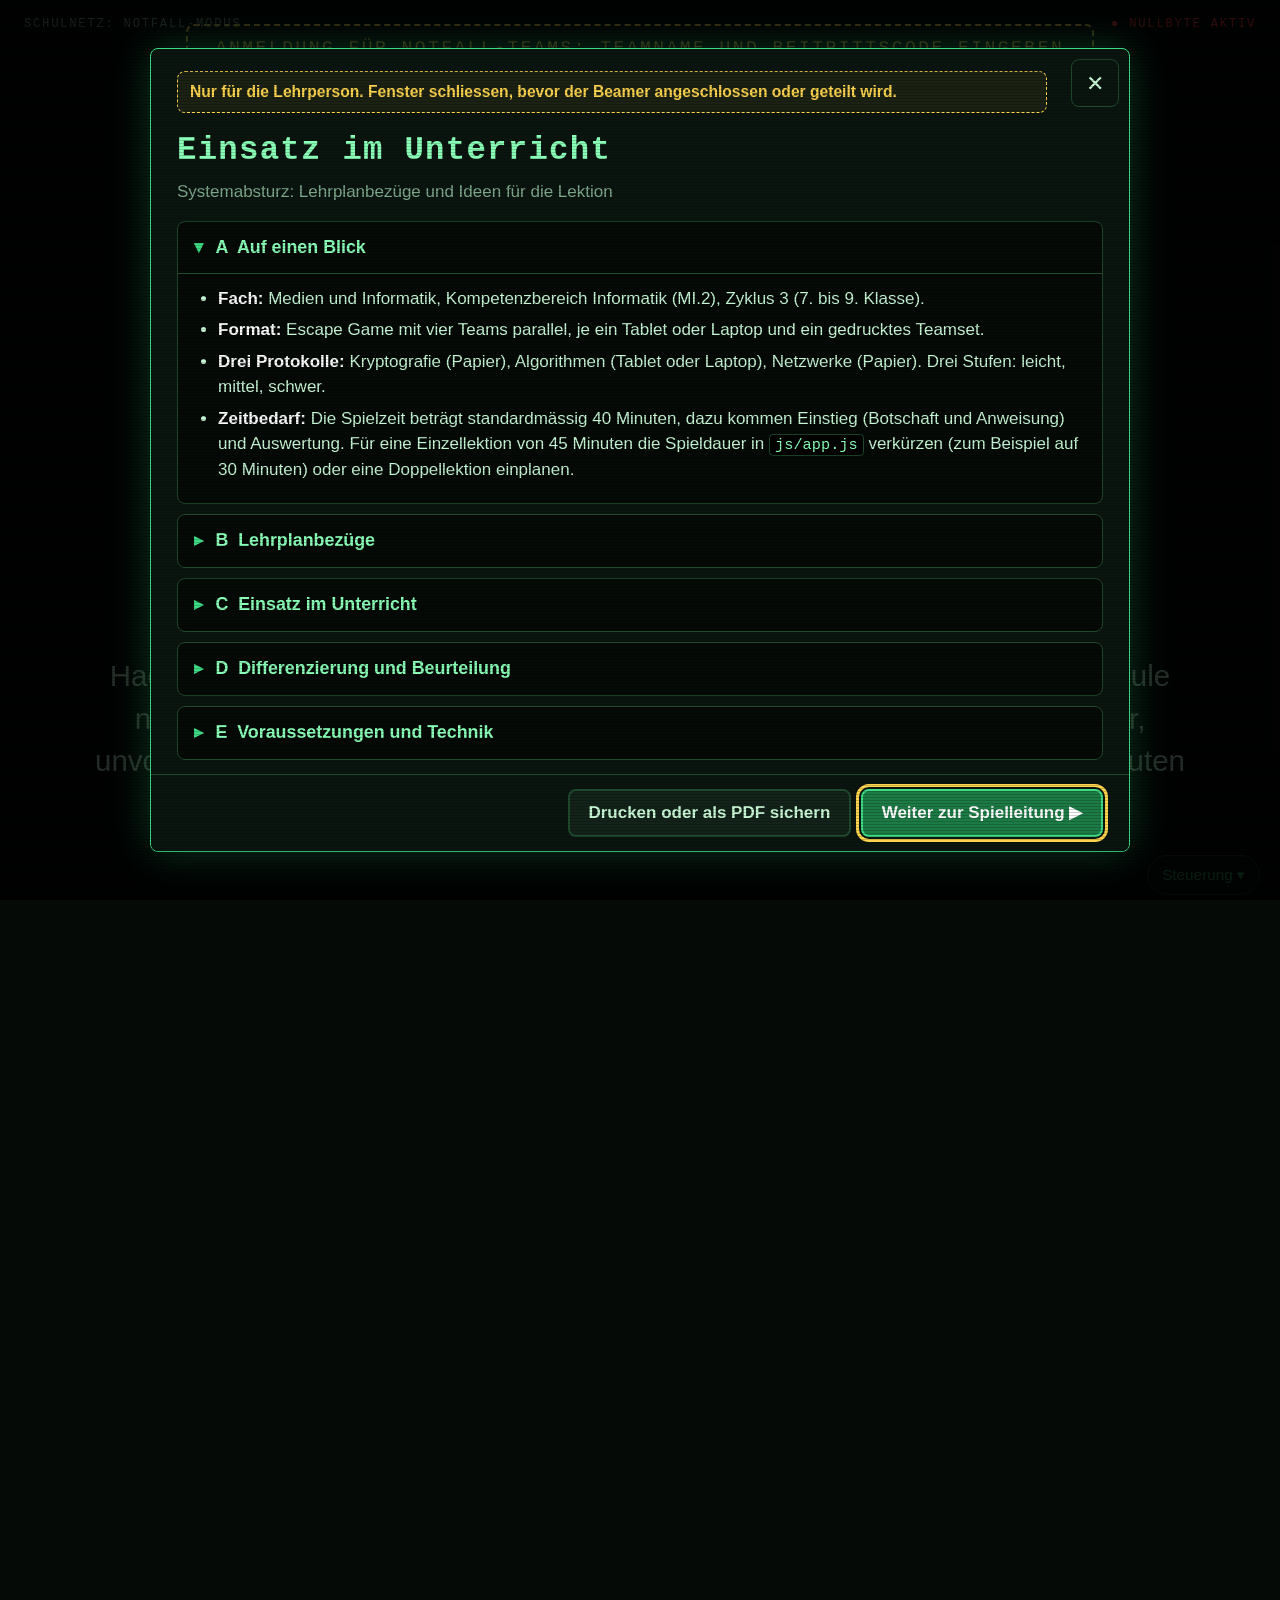
==== commit 762036f9: "Stufenübersicht: Protokoll 2 zeigt, was die Stufe schwierig macht Statt nur «max. N Blöcke» steht je" ====
--- a/spielleitung.html
+++ b/spielleitung.html
@@ -66,6 +66,7 @@
           <label class="zeile">Stufe <select id="stufe-wahl" class="stufe-wahl gross-wahl"></select></label>
           <p class="klein">Gilt für Protokoll 1 (Verschiebung der Chiffrierscheibe), Protokoll 2 (Labyrinth) und Protokoll 3 (Netzwerkplan). Druckt danach das Material derselben Stufe.</p>
           <table id="stufen-uebersicht" class="stufen-tabelle"></table>
+          <p class="klein">Protokoll 2: Schwierigere Labyrinthe brauchen längere Programme mit mehr Bedingungen. Darum ist das Blocklimit dort höher.</p>
         </div>
 
         <div class="karte einstellungen">
--- a/css/style.css
+++ b/css/style.css
@@ -225,6 +225,14 @@
 
 .bonus { border: 2px dashed var(--gelb); border-radius: var(--radius); padding: 12px 14px; }
 .bonus h3 { color: var(--gelb); }
+/* Bonusfrage nach Protokoll 2: knapp über dem Programmierbereich */
+.bonus-kompakt { padding: 6px 12px; margin-bottom: 8px; }
+.bonus-kompakt h3 { display: inline; margin: 0 8px 0 0; font-size: 1rem; }
+.bonus-kompakt .bonus-frage { display: inline; margin: 0; font-weight: 700; }
+.bonus-kompakt .bonus-inhalt p { margin: 4px 0; }
+.bonus-auswahl { display: grid; grid-template-columns: 1fr 1fr; gap: 6px; }
+.bonus-antwort { text-align: left; font-size: 0.95rem; padding: 6px 10px; min-height: 44px; }
+@media (max-width: 700px) { .bonus-auswahl { grid-template-columns: 1fr; } }
 
 /* ---------------------------- Ziffernfeld --------------------------- */
 
@@ -744,6 +752,8 @@
 .stufen-tabelle { width: 100%; border-collapse: collapse; margin-top: 10px; font-size: 0.9rem; }
 .stufen-tabelle th, .stufen-tabelle td { text-align: left; padding: 6px 8px; border-bottom: 1px solid var(--rand); }
 .stufen-tabelle th { color: var(--text-schwach); font-weight: 600; font-size: 0.8rem; }
+.stufen-tabelle th, .stufen-tabelle td:not(:nth-child(3)) { white-space: nowrap; }
+.stufen-tabelle .stufen-limit { display: block; font-size: 0.8rem; color: var(--text-schwach); }
 .stufen-tabelle tr.gewaehlt td { background: rgba(255, 213, 79, 0.08); color: #fff; }
 .stufen-tabelle tr.gewaehlt td:first-child { color: var(--gelb); font-weight: 700; }
 .zur-steuerung {
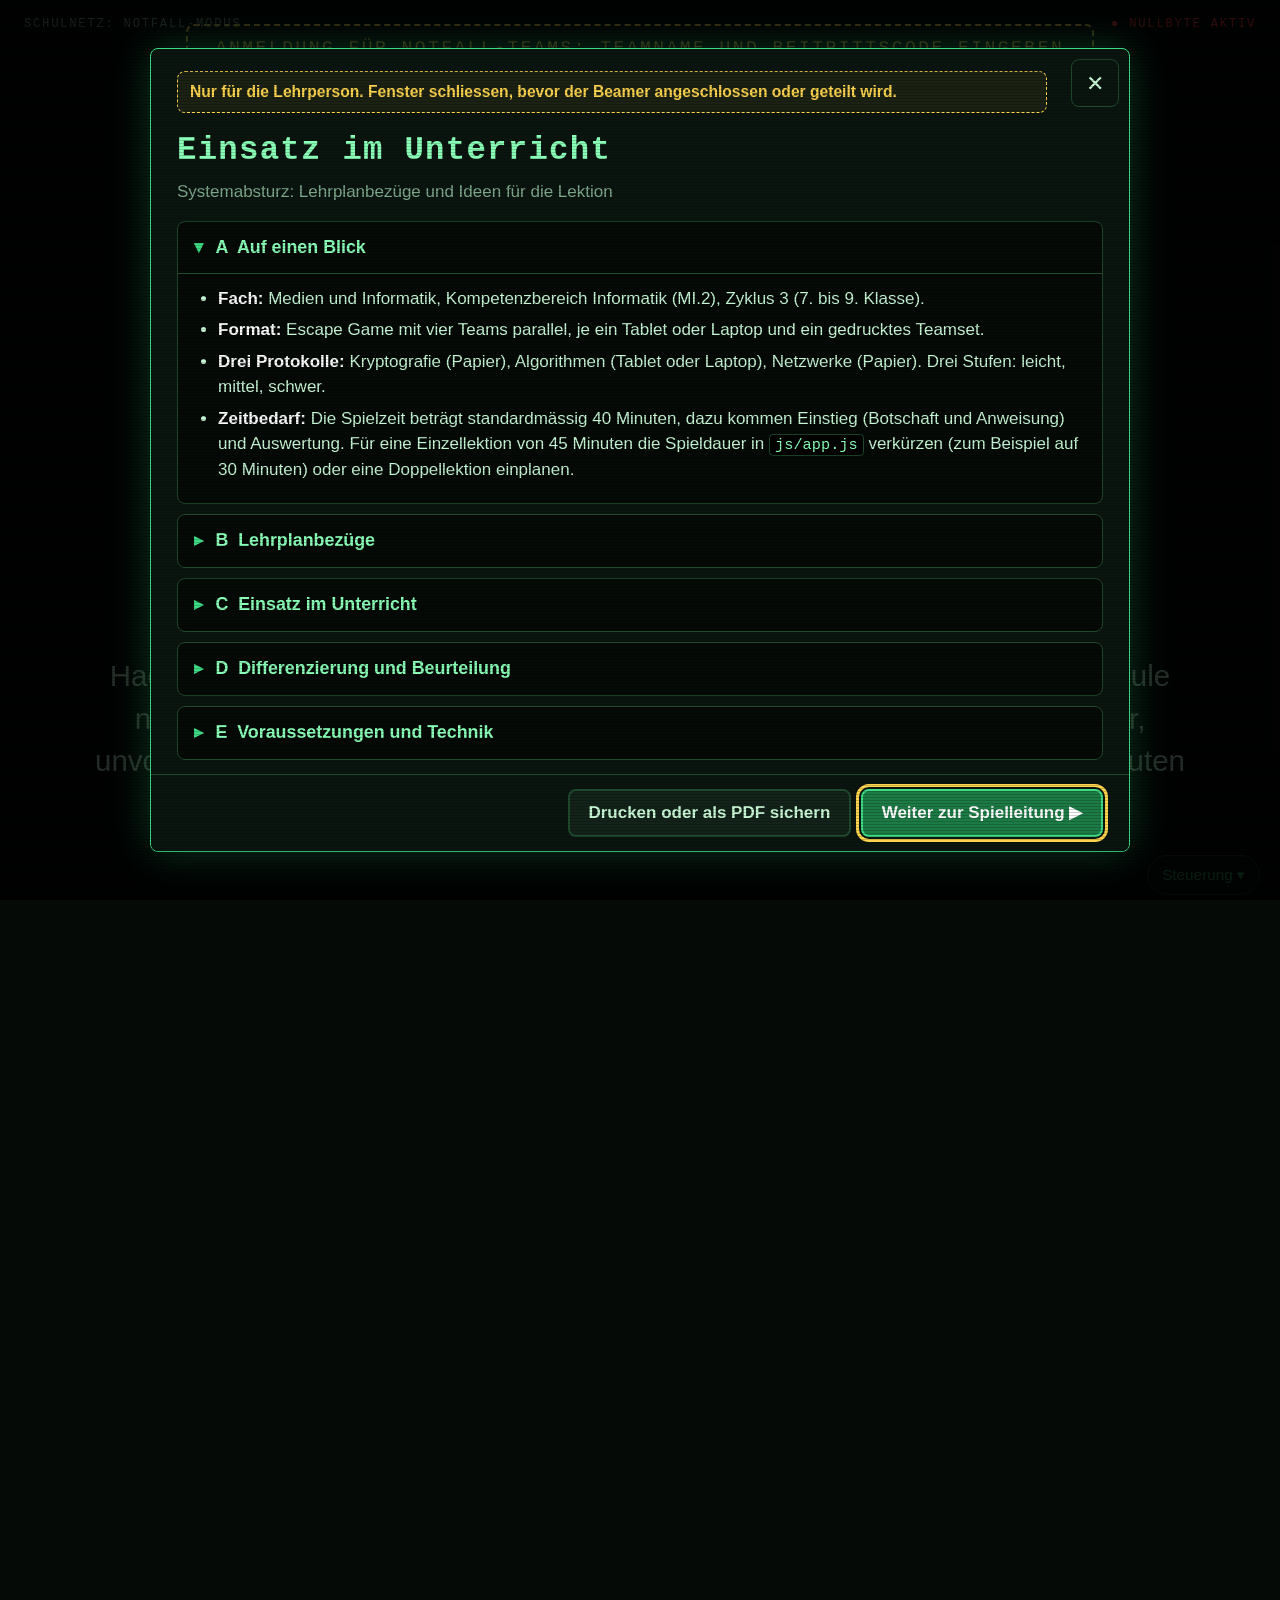
==== commit b19b2370: "Leitfaden: Voraussetzungen der Klasse, Testlauf und Druckliste Zwei neue Seiten im Leitfaden (jetzt " ====
--- a/spielleitung.html
+++ b/spielleitung.html
@@ -60,6 +60,7 @@
 
     <!-- 1. Vorbereiten -->
     <div class="reiter-inhalt" data-inhalt="vorbereiten" role="tabpanel">
+      <p class="erstmals-hinweis"><strong>Zum ersten Mal?</strong> Spielt das Spiel zuerst selbst ganz durch und lest im <a href="druck/leitfaden.html" target="_blank" rel="noopener">Leitfaden</a> die Seiten «Was die Klasse mitbringen sollte» und «Zuerst selbst ausprobieren» (Voraussetzungen, Testlauf, was zu drucken ist).</p>
       <div class="raster-2">
         <div class="karte einstellungen">
           <h3><span class="schritt">A</span> Schwierigkeit wählen</h3>
@@ -92,7 +93,7 @@
         <p class="klein">Pro Team ein Dossier der gewählten Stufe. Die Stufe lässt sich oben im Dossier oder Blatt umstellen. Druckeinstellung A4, «Tatsächliche Grösse», farbig. Im Dossier gibt es auch «Als HTML herunterladen».</p>
         <div class="druck-kacheln">
           <a class="druck-kachel dossier-kachel" href="druck/teamset.html" target="_blank" rel="noopener"><span class="kachel-icon">📚</span><strong>Gesamtes Dossier</strong><span class="klein">Auftrag und Protokoll 1 bis 3, 7 Seiten</span></a>
-          <a class="druck-kachel leitfaden-kachel" href="druck/leitfaden.html" target="_blank" rel="noopener"><span class="kachel-icon">🧭</span><strong>Leitfaden Spielleitung</strong><span class="klein">Vorbereitung, Ablauf, Notfälle, Lösungen (PIN), 9 Seiten</span></a>
+          <a class="druck-kachel leitfaden-kachel" href="druck/leitfaden.html" target="_blank" rel="noopener"><span class="kachel-icon">🧭</span><strong>Leitfaden Spielleitung</strong><span class="klein">Voraussetzungen, Testlauf, Ablauf, Notfälle, Lösungen (PIN), 11 Seiten</span></a>
           <a class="druck-kachel" href="druck/auftrag.html" target="_blank" rel="noopener"><span class="kachel-icon">📄</span><strong>Auftrag</strong><span class="klein">1 Seite</span></a>
           <a class="druck-kachel" href="druck/protokoll1.html" target="_blank" rel="noopener"><span class="kachel-icon">🔐</span><strong>Protokoll 1</strong><span class="klein">Auftrag und Chiffrierscheibe, 3 Seiten</span></a>
           <a class="druck-kachel" id="link-protokoll2" href="druck/protokoll2.html" target="_blank" rel="noopener"><span class="kachel-icon">🧩</span><strong>Protokoll 2</strong><span class="klein">Algorithmen, 1 Seite</span></a>
@@ -172,12 +173,9 @@
           <button type="button" id="reset-countdown" class="knopf gefahr">Spiel zurücksetzen (PIN)</button>
         </div>
         <div class="karte">
-          <h3>Geräte der Teams zurücksetzen</h3>
-          <ol>
-            <li>Auf dem Tablet oder Laptop des Teams unten rechts auf «Spielleitung» tippen oder klicken.</li>
-            <li>PIN eingeben, «Spiel zurücksetzen» wählen und «Löschen» bestätigen.</li>
-          </ol>
-          <p class="klein">Der Spielstand liegt nur auf dem jeweiligen Gerät. Die Teams melden ihren Endpunktestand mündlich.</p>
+          <h3>Geräte der Teams</h3>
+          <p>Browserdaten müssen nicht gelöscht werden. Ist das Spiel auf einem Gerät beendet, tippen die Teams auf «Neues Spiel» und melden sich mit dem neuen Beitrittscode an. Auch auf der Startseite können sie sich jederzeit mit dem neuen Code anmelden, der alte Spielstand wird dann ersetzt.</p>
+          <p class="klein">Mitten im laufenden Spiel zurücksetzen: unten rechts «Spielleitung», PIN, «Spiel zurücksetzen». Der Spielstand liegt nur auf dem jeweiligen Gerät. Die Teams melden ihren Endpunktestand mündlich.</p>
         </div>
       </div>
     </div>
--- a/css/style.css
+++ b/css/style.css
@@ -581,6 +581,7 @@
 .zaehler { padding: 4px 8px; border: 1px solid var(--rand); border-radius: 6px; font-size: 0.8rem; white-space: nowrap; color: var(--text); background: var(--flaeche); }
 #stufe-info { color: var(--text-schwach); }
 #block-zaehler.voll { color: var(--gelb); border-color: var(--gelb); }
+#block-zaehler.zuviel { color: #fff; background: var(--rot-dunkel); border-color: var(--rot); }
 #energie-zaehler { color: #9ec9ff; border-color: #2a4a66; }
 #energie-zaehler.leer { color: #fff; background: var(--rot-dunkel); border-color: var(--rot); }
 .stufe-wahl { min-height: 48px; font: inherit; padding: 0 10px; color: var(--gruen-hell); background: #000; border: 2px solid var(--rand); border-radius: 6px; }
@@ -876,6 +877,10 @@
 .technikcheck-liste li.fehler .technik-zeichen { background: var(--rot); color: #fff; }
 .technikcheck-liste .technik-text { font-family: var(--sans); font-size: 0.95rem; }
 .technikcheck-liste .technik-hinweis { display: block; margin-top: 2px; color: var(--gelb); font-size: 0.88rem; }
+.erstmals-hinweis { margin: 0 0 12px; padding: 10px 14px; border: 1px solid var(--gelb); border-left-width: 4px; border-radius: 6px; background: rgba(255, 213, 79, 0.06); font-size: 0.95rem; }
+.erstmals-hinweis a { color: var(--gelb); }
+.overlay-knoepfe { display: flex; gap: 10px; justify-content: center; flex-wrap: wrap; align-items: center; }
+.spiel-laeuft { margin-bottom: 18px; }
 .link-unauffaellig { margin-top: 14px; min-height: 44px; padding: 6px 10px; background: none; border: none; color: var(--text-schwach); font: inherit; font-size: 0.85rem; text-decoration: underline; cursor: pointer; }
 .link-unauffaellig:hover, .link-unauffaellig:focus-visible { color: var(--text); }
 .geraetecheck { margin-top: 8px; }
